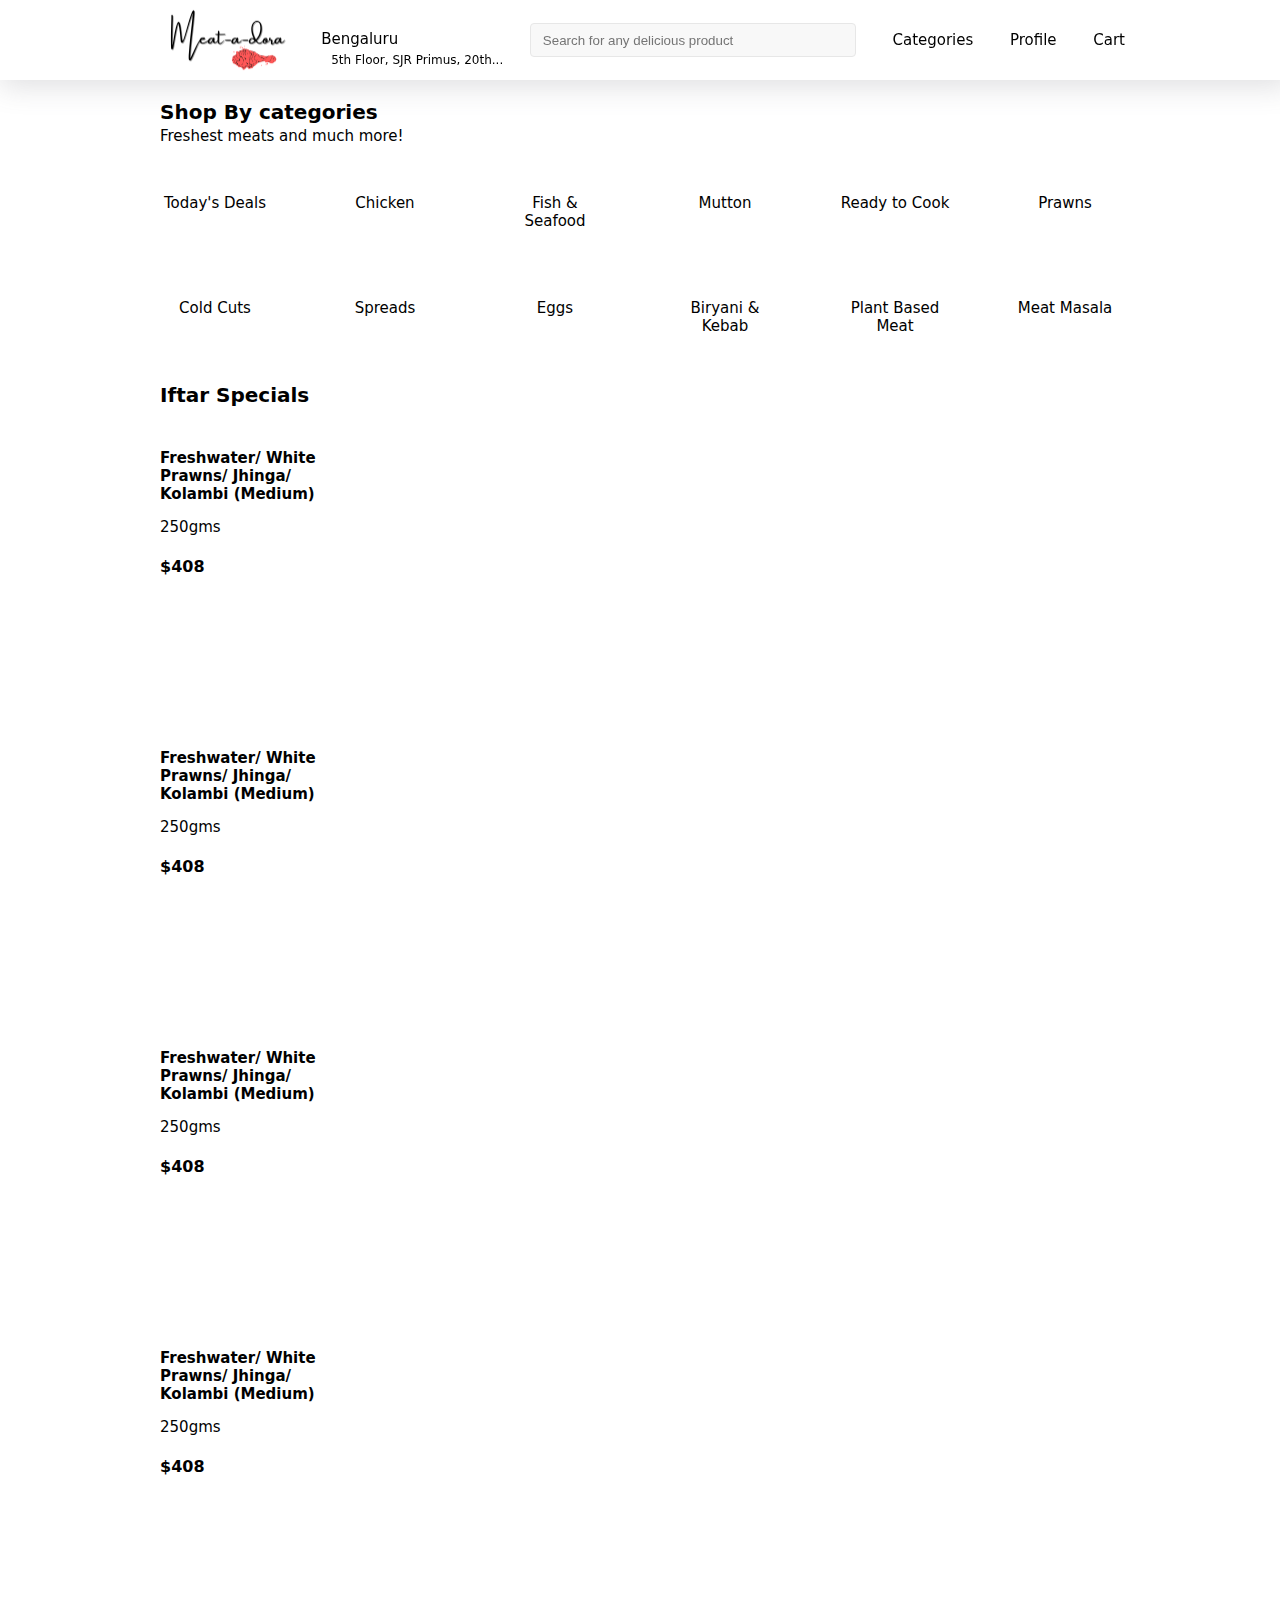
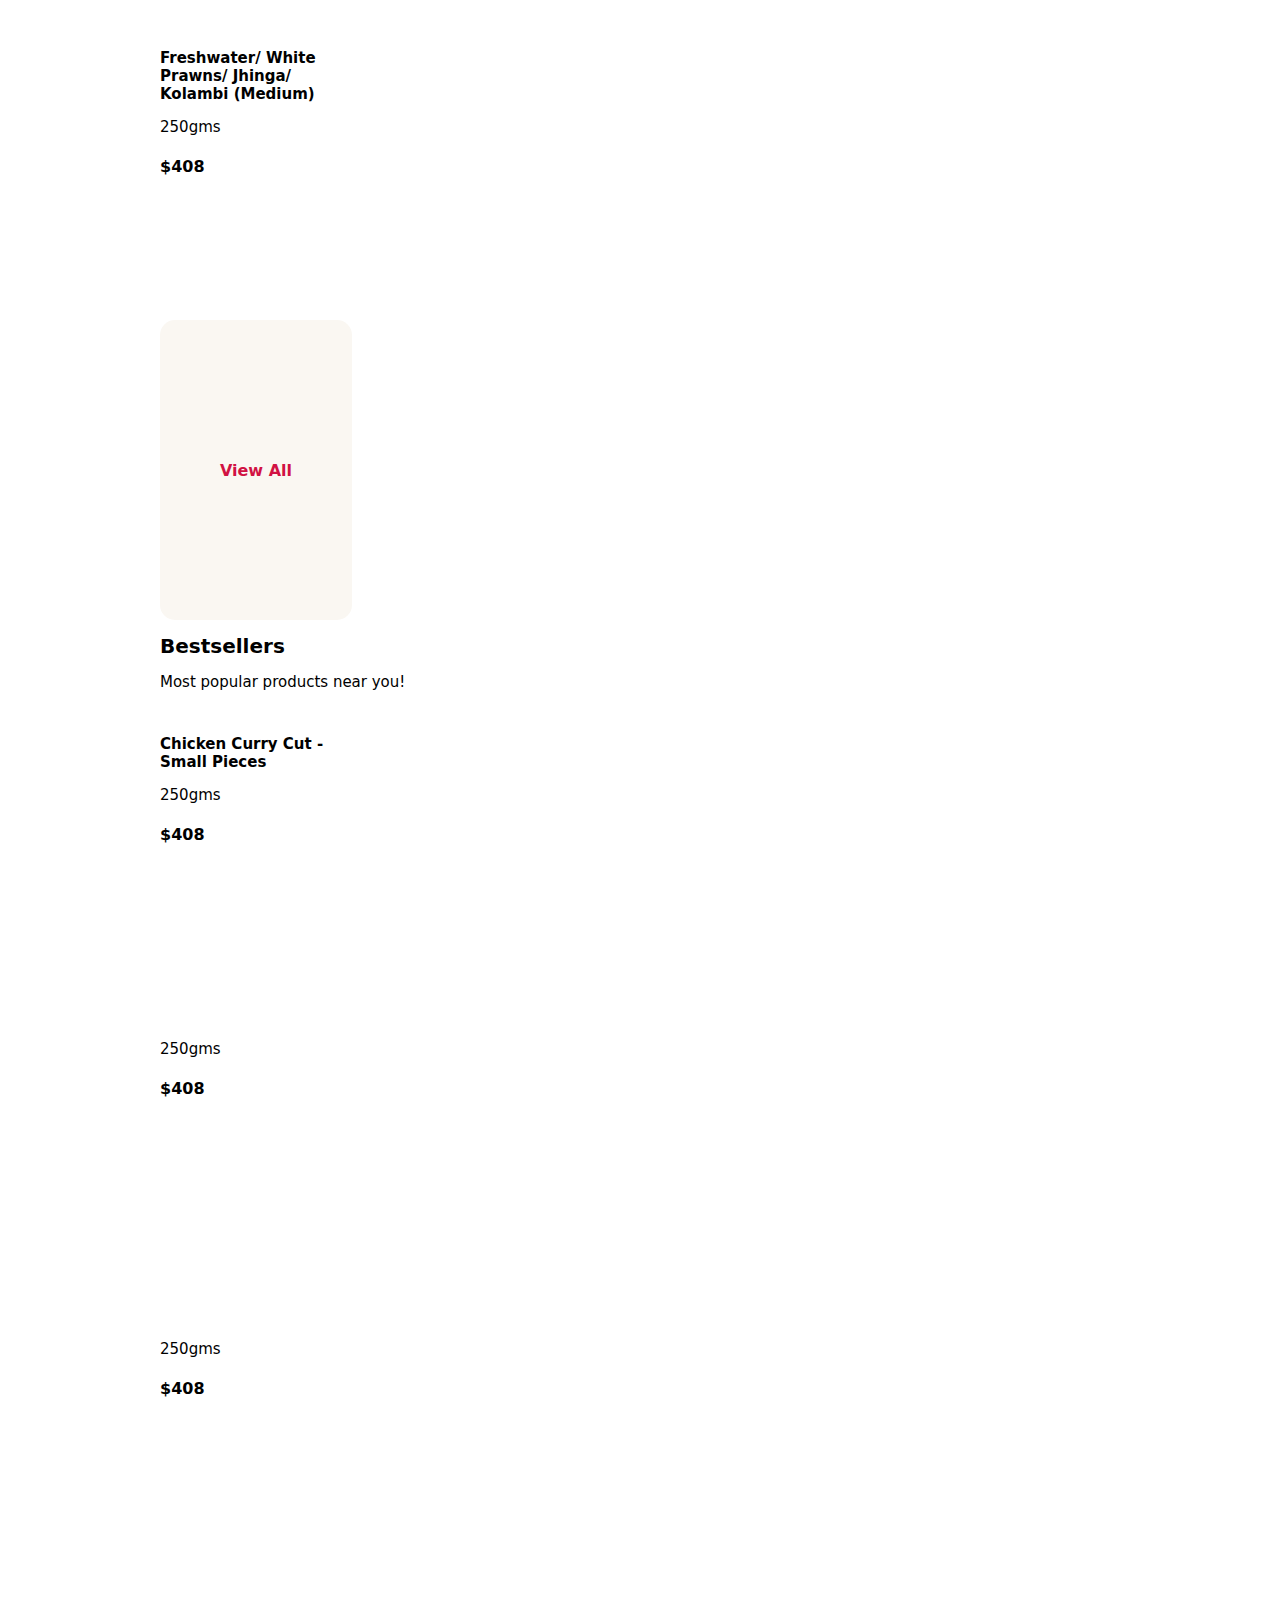
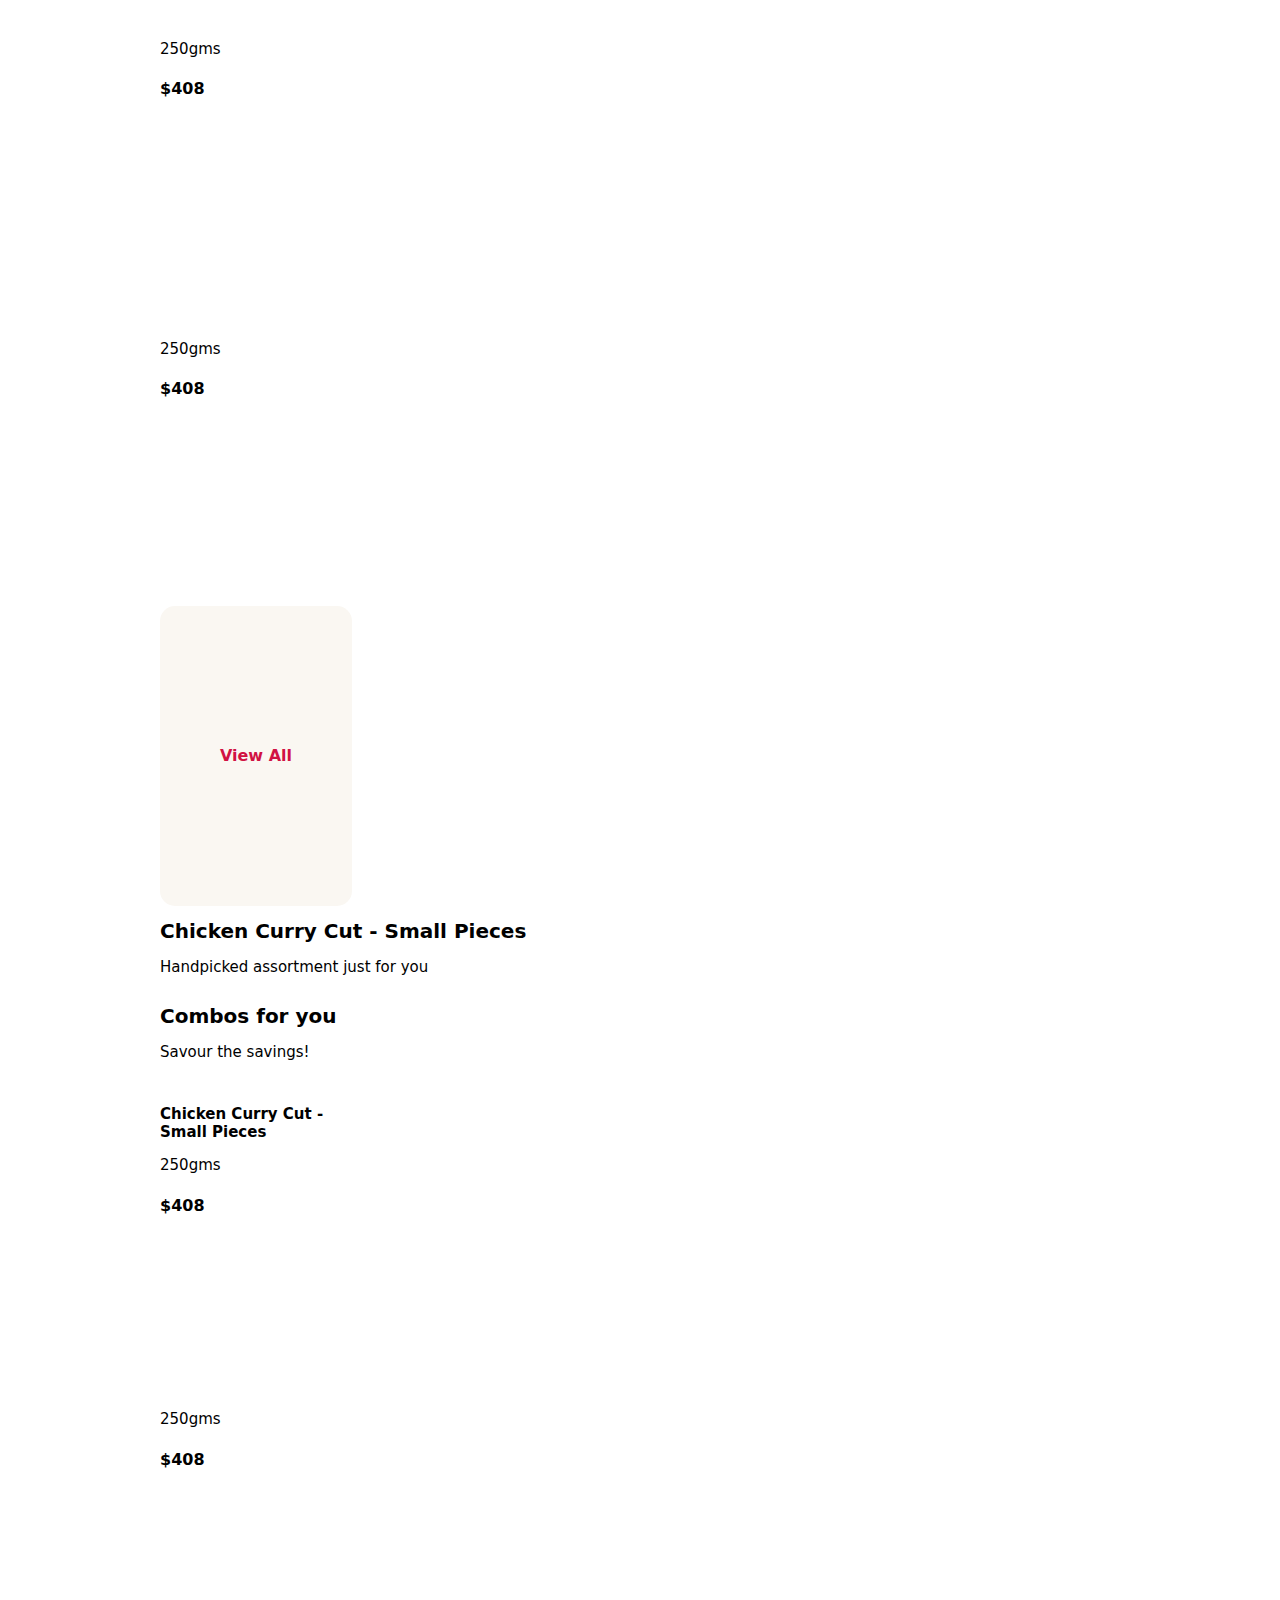
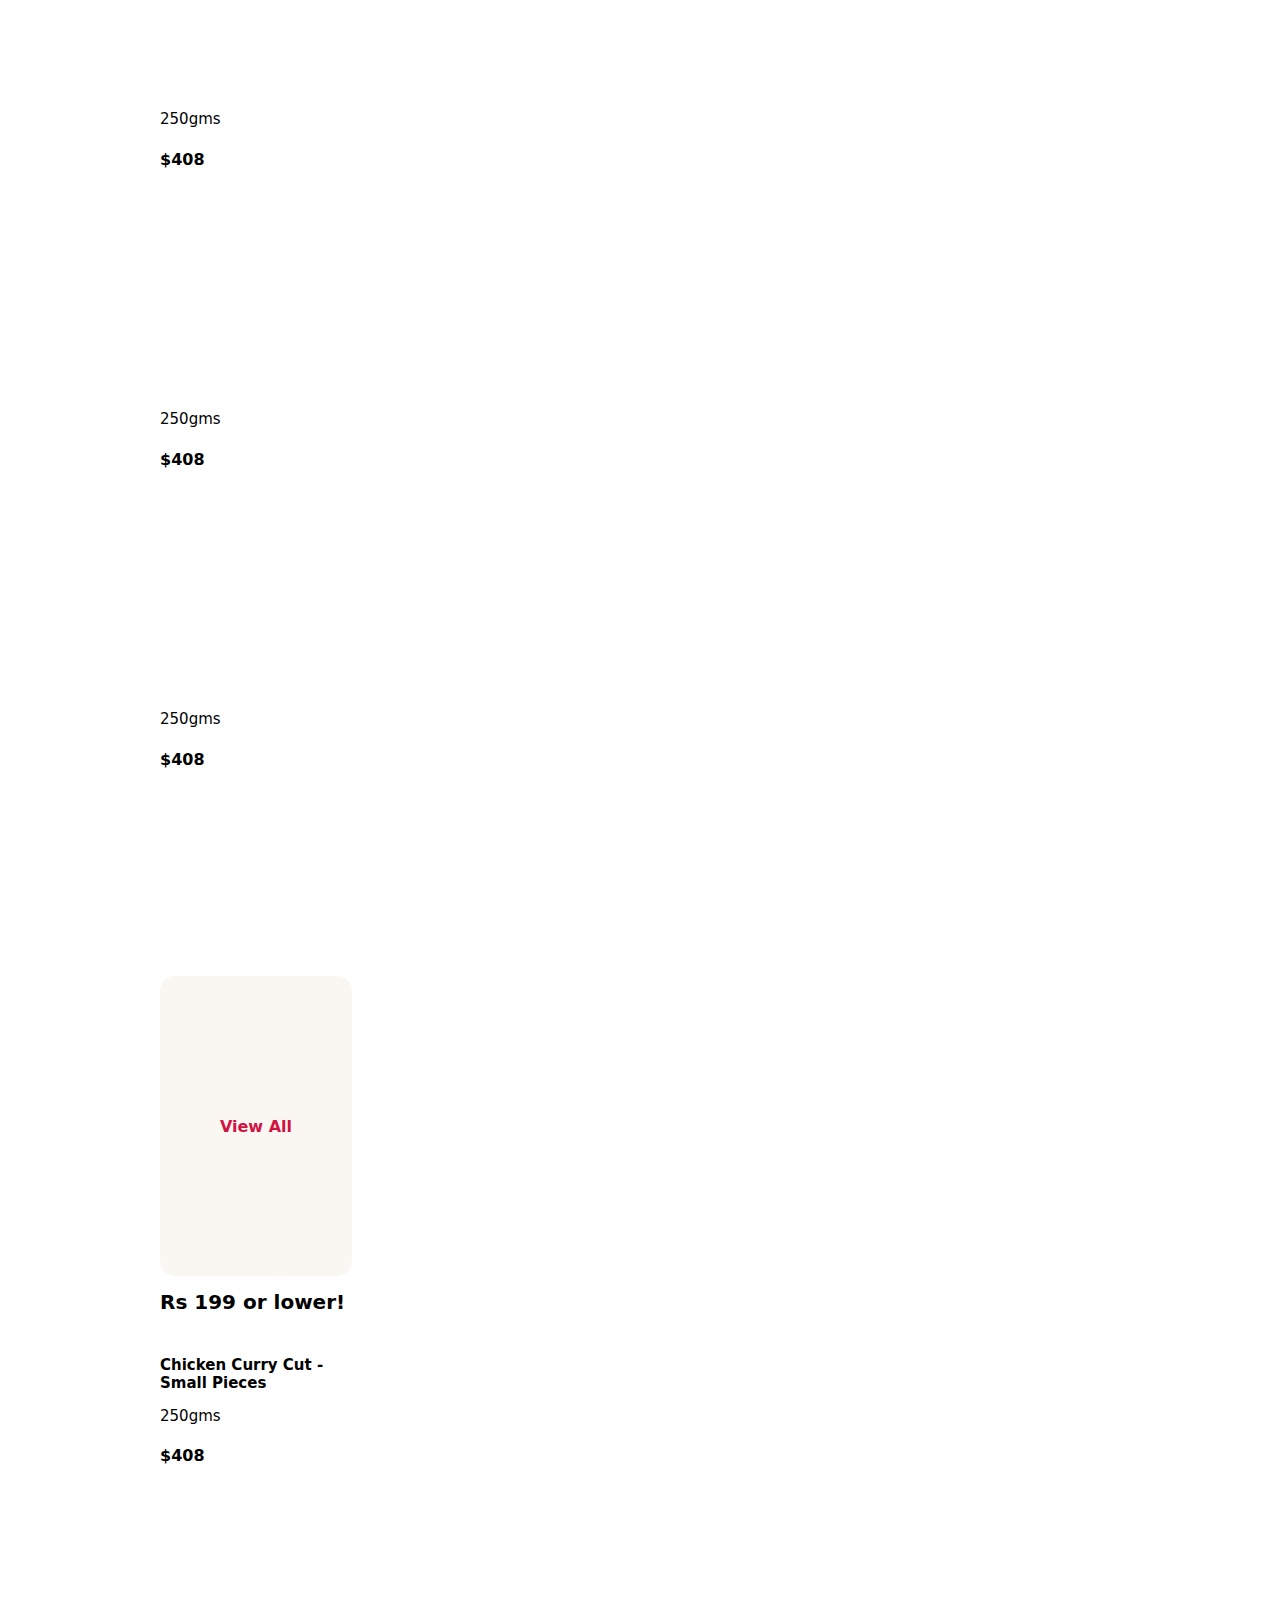
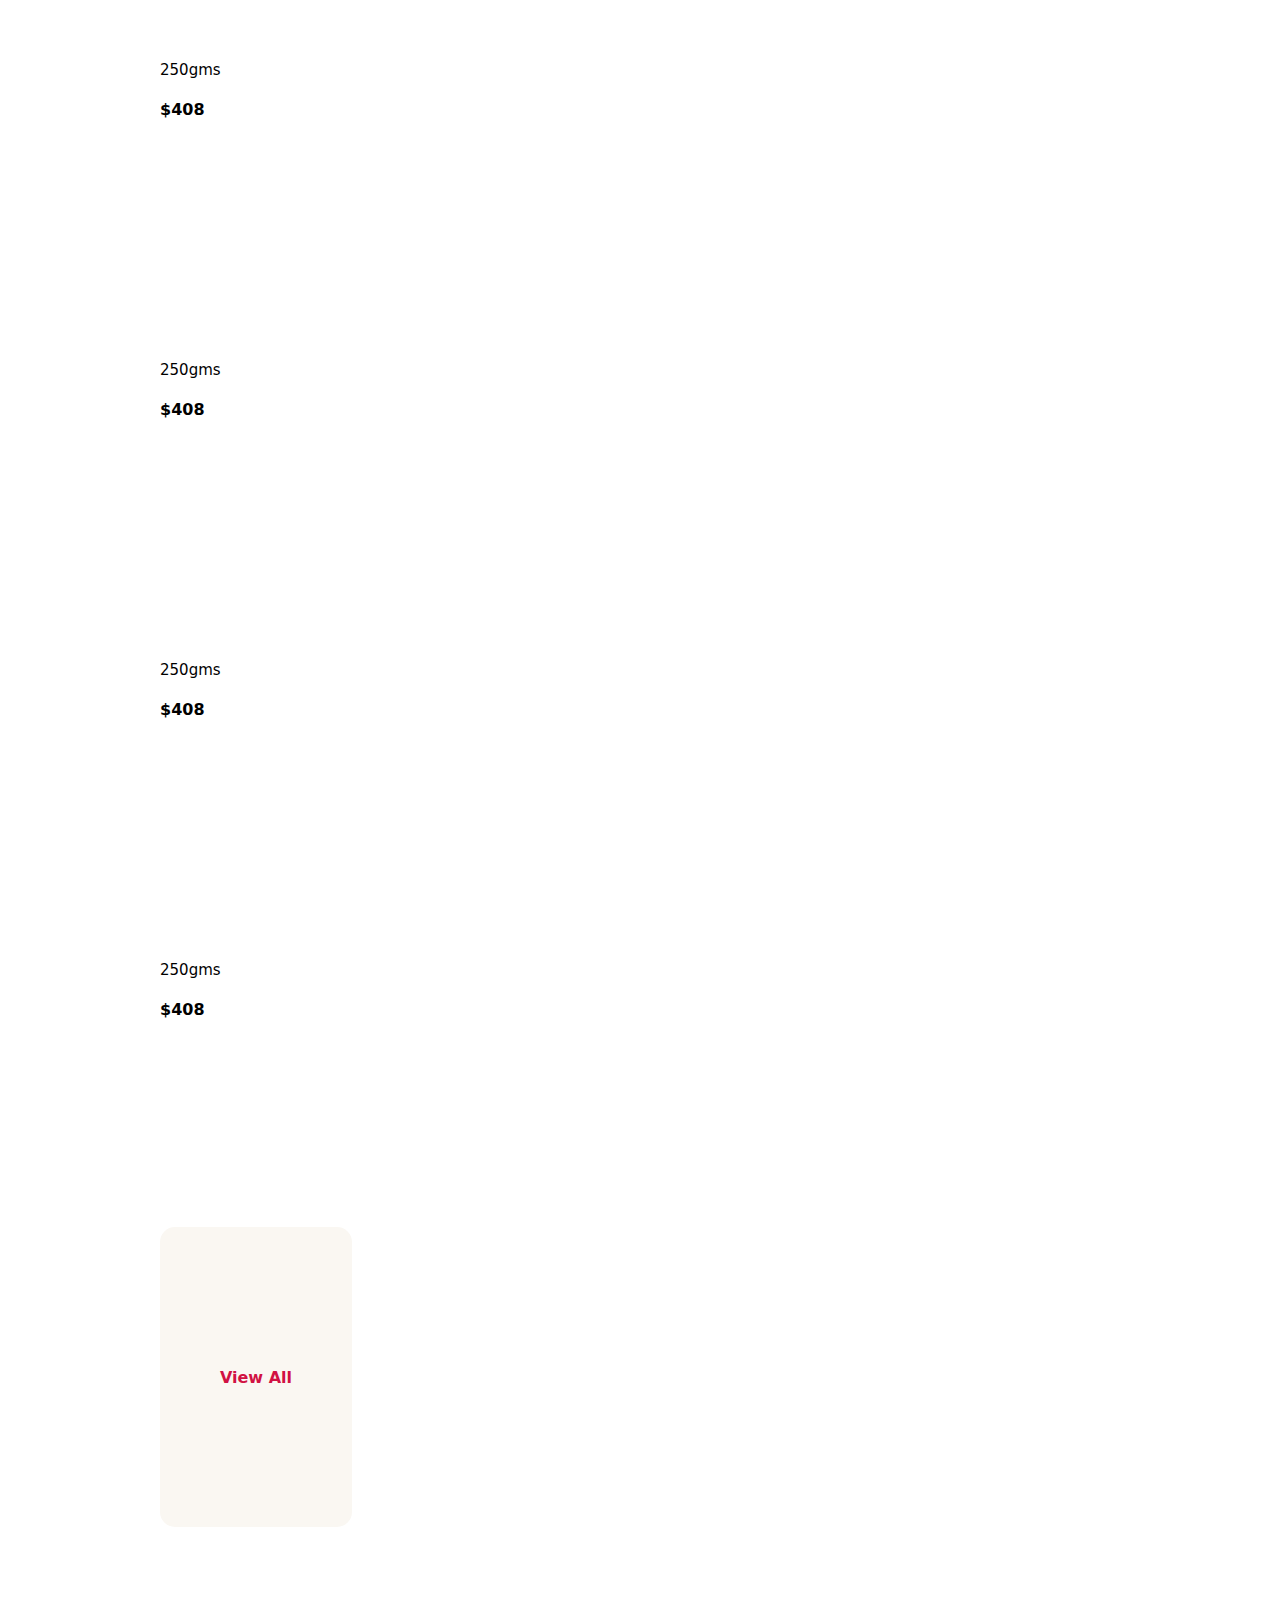
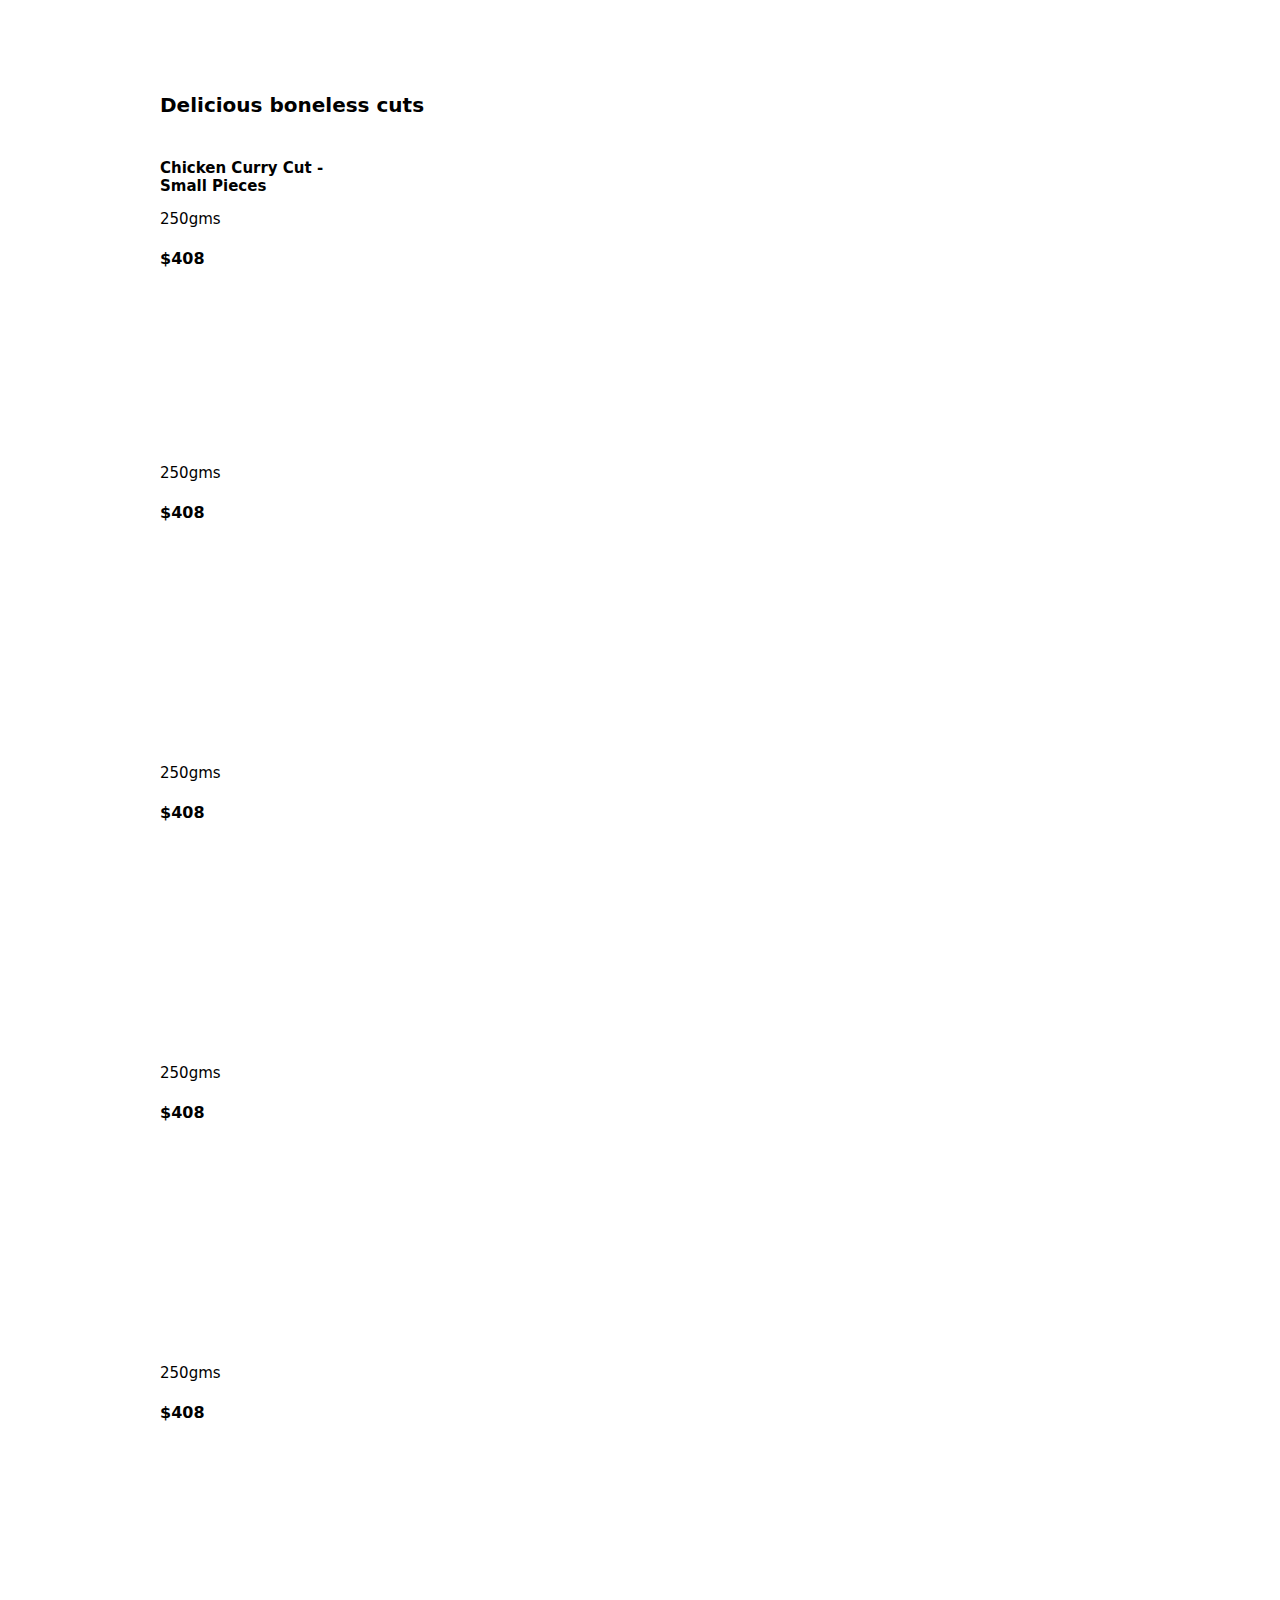
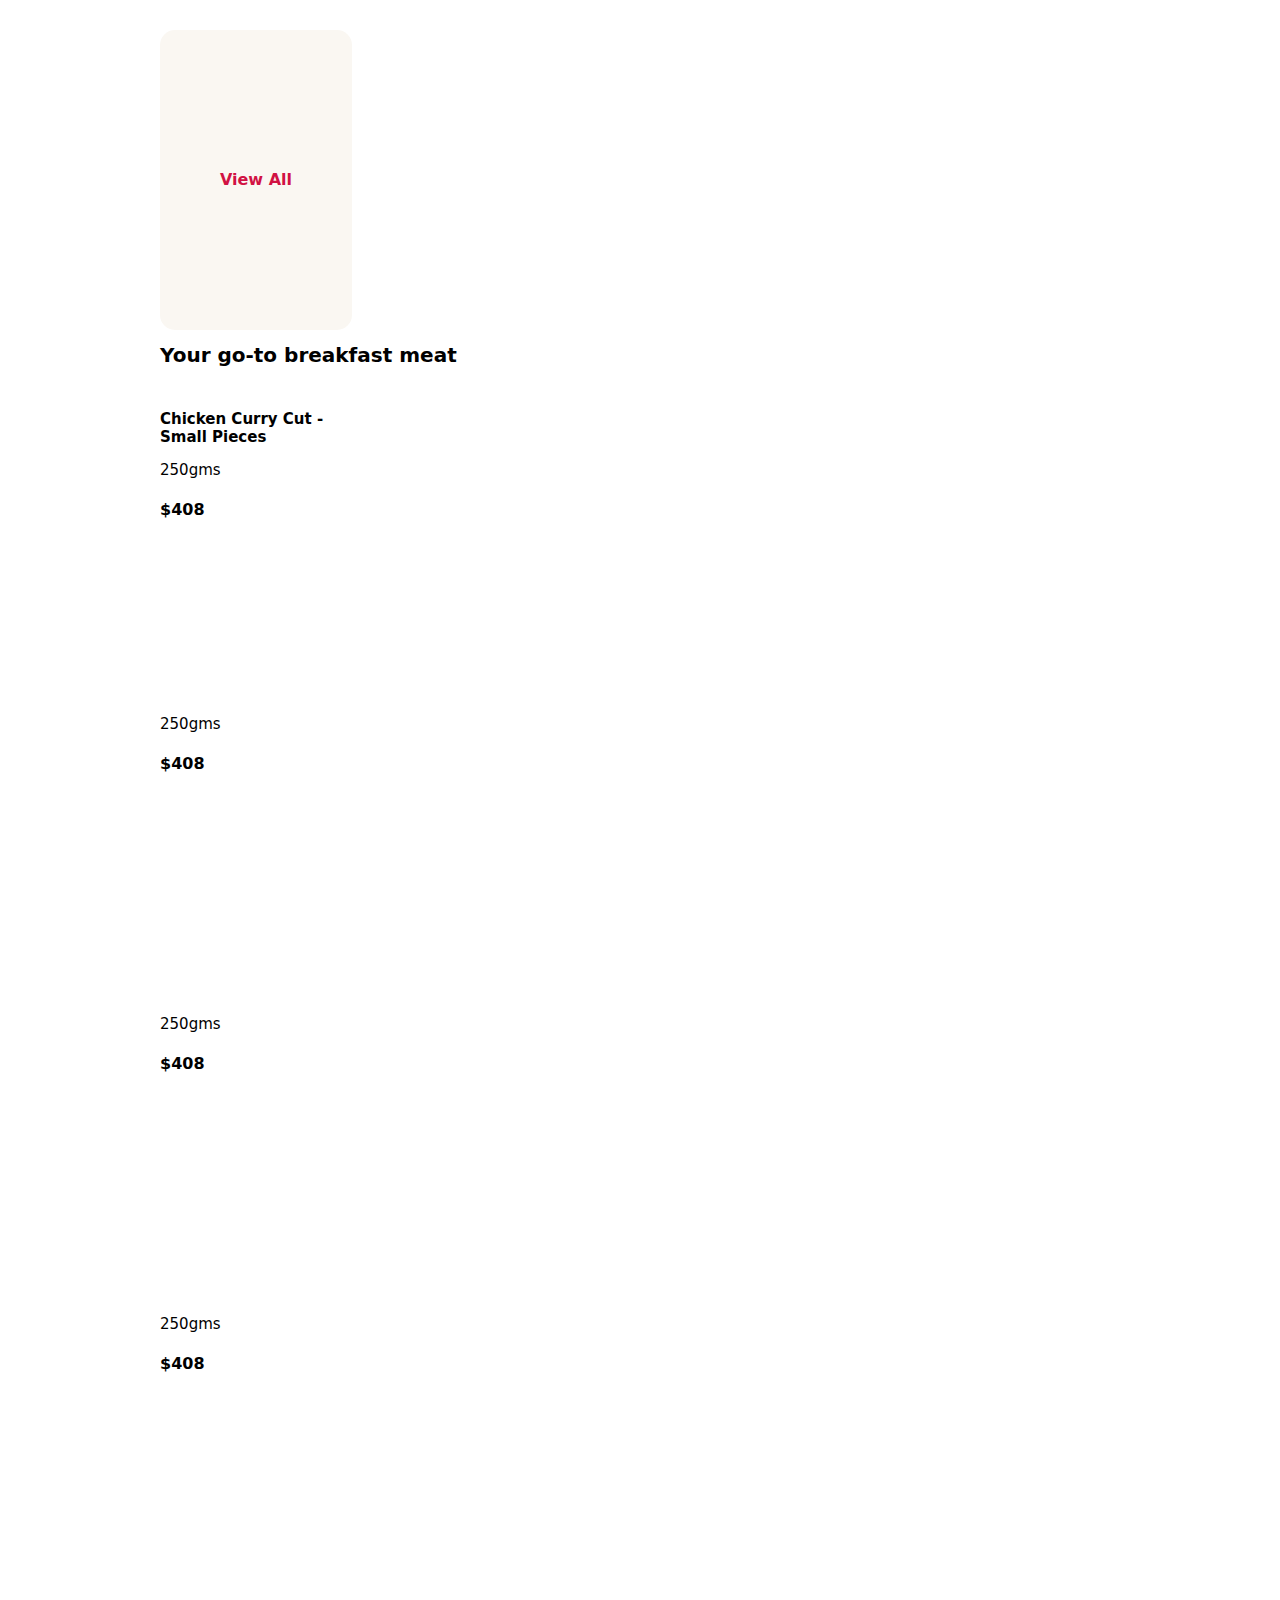
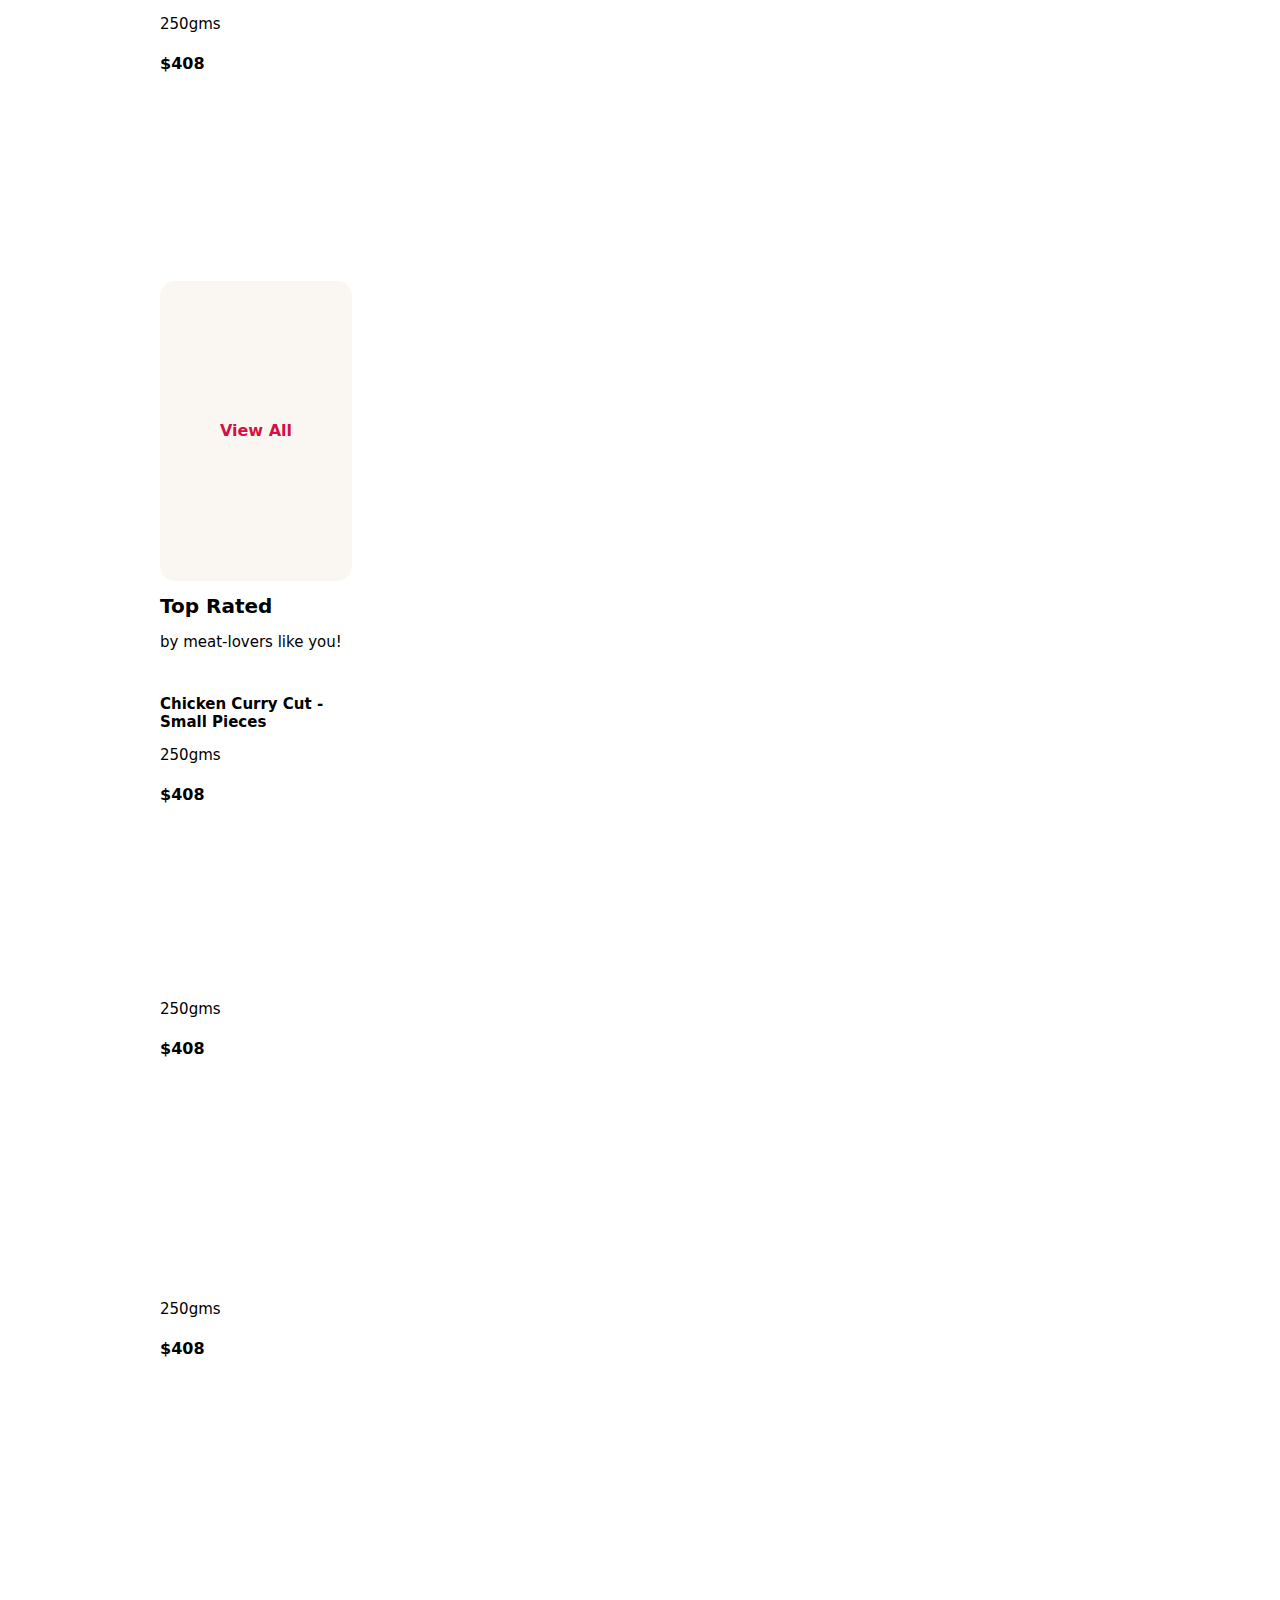
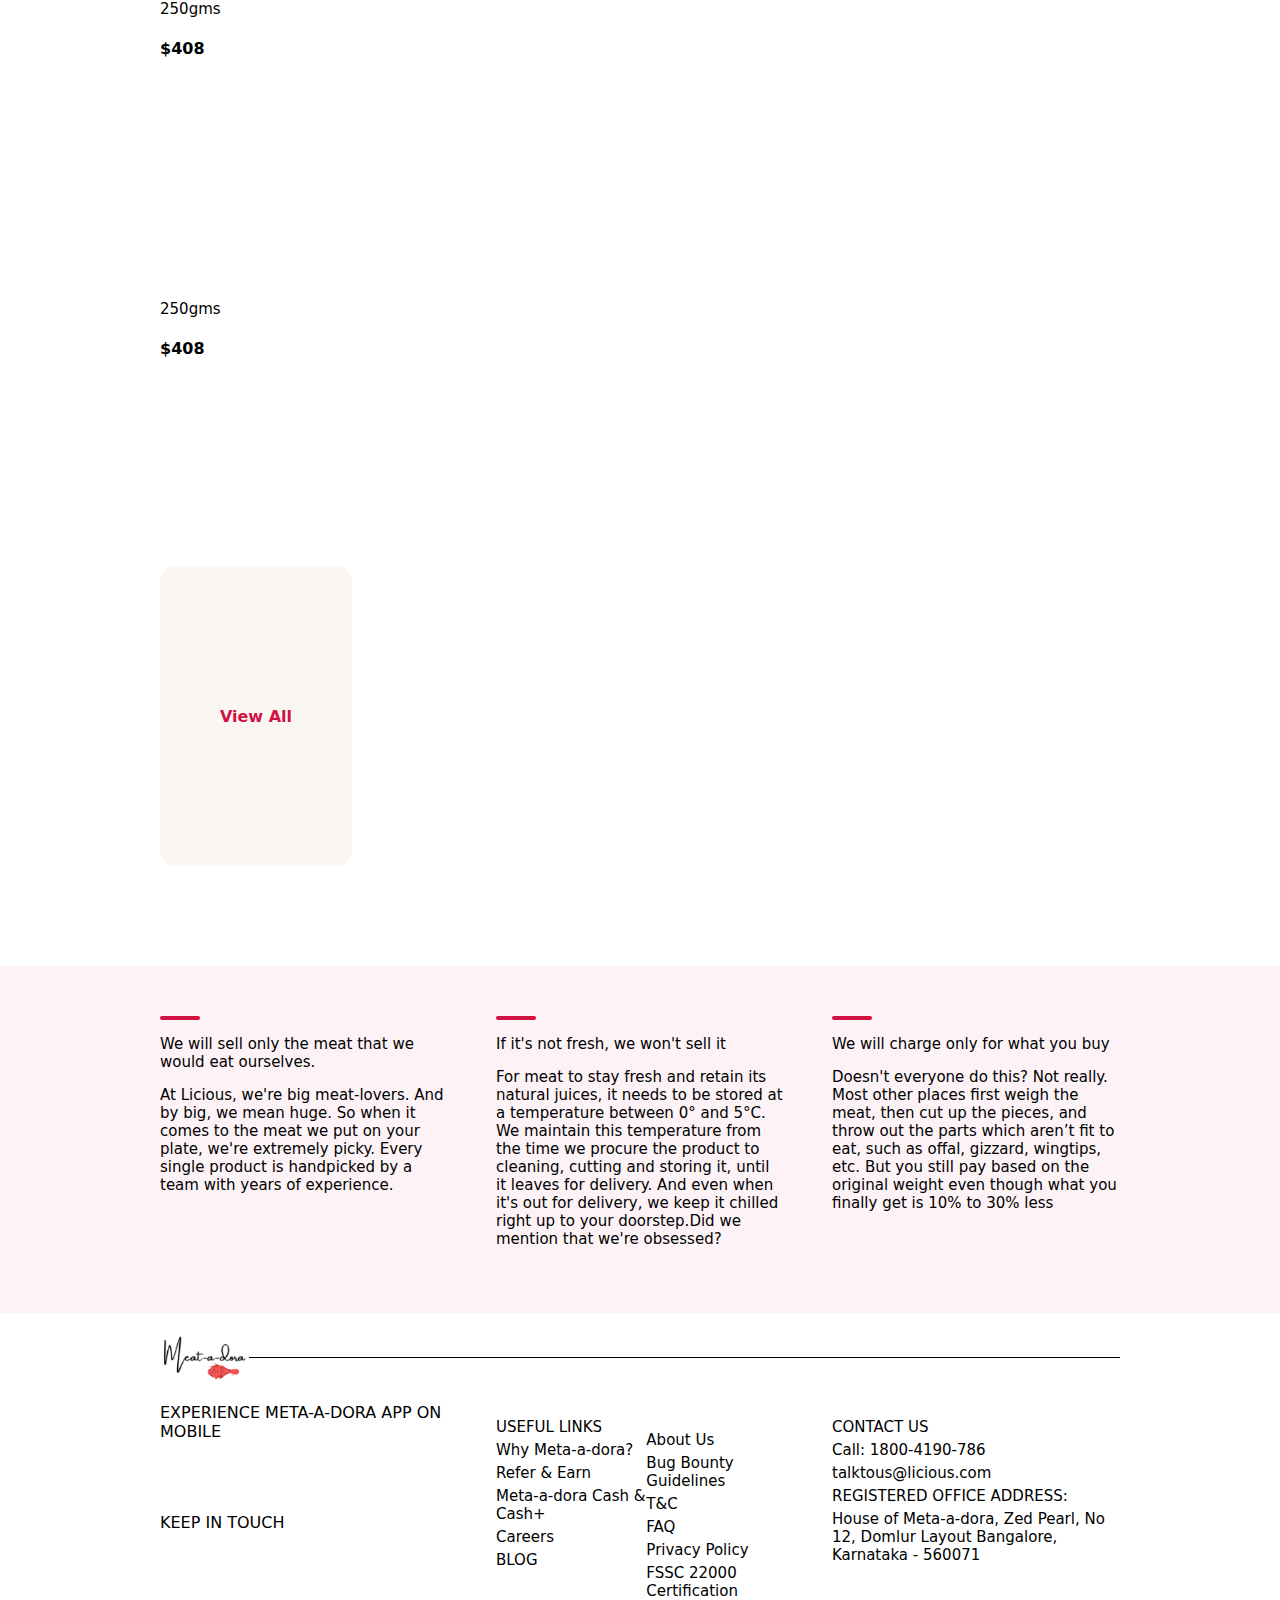
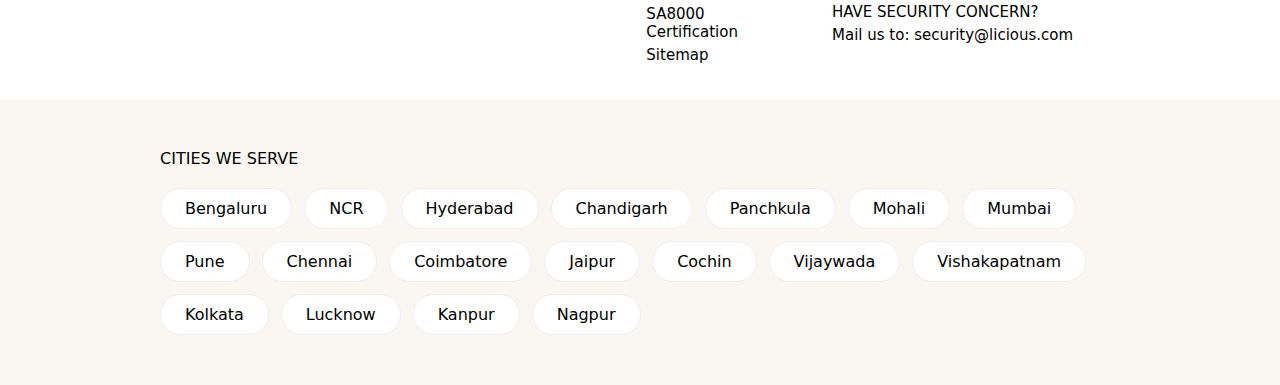
==== index.html @ 581a0c35 "Merge pull request #12 from kishanjalan11/day-2" ====
<!DOCTYPE html>
<html lang="en">
<head>
    <meta charset="UTF-8">
    <meta http-equiv="X-UA-Compatible" content="IE=edge">
    <meta name="viewport" content="width=device-width, initial-scale=1.0">
    <title>Order Meat Online - Buy Fresh &amp; High Quality Meat at Best Price on Meta-a-dora</title>
    <link rel="stylesheet" href="/nav.css">
    <link rel="stylesheet" href="/index.css">
    <link rel="stylesheet" href="https://unpkg.com/flickity@2/dist/flickity.min.css">
    <style>
        body{
            margin: 0px;
            font-family: 'Lato Regular', sans-serif;
            font-family: system-ui, -apple-system, BlinkMacSystemFont, 'Segoe UI', Roboto, Oxygen, Ubuntu, Cantarell, 'Open Sans', 'Helvetica Neue', sans-serif;
            /* line-height: 25px; */
        }
        p{
            font-size: 15px;
        }
        h1{
            font-size: 20px;
        }
    </style>
</head>
<body>
    <nav>
        <div>
            <img src="./Images/Meat-a-dora.png" alt="">
            <div id="location">
                <div>
                    <img src="https://www.licious.in/image/rebranding/svg/location-pin.svg" alt="">
                    <p>Bengaluru</p>
                    <img src="https://www.licious.in/image/new_chevron.svg" alt="">
                </div>
                <p>5th Floor, SJR Primus, 20th...</p>
            </div>
        <input type="text" placeholder="Search for any delicious product" id="input">
        <div>
            <img src="https://www.licious.in/image/rebranding/svg/categories-grey.svg" alt="">
            <p>Categories</p>
        </div>
        <div>
            <img src="https://www.licious.in/image/rebranding/svg/profile-grey.svg" alt="">
            <p>Profile</p>
        </div>
        <div>
            <img src="https://www.licious.in/image/rebranding/svg/cart.svg" alt="">
            <p>Cart</p>
        </div>
        </div>
    </nav>
    <div id="main">
        <div id="by_category">
            <h1>Shop By categories</h1>
            <p>Freshest meats and much more!</p>
            <div id="container1">
                <div class="card">
                    <img src="https://dao54xqhg9jfa.cloudfront.net/OMS-Category/111d6147-b116-f51c-bd9d-dddfd923ba97/original/Todays_Deal_1.png" alt="">
                    <p>Today's Deals</p>
                </div>
                <div class="card">
                    <img src="https://dao54xqhg9jfa.cloudfront.net/OMS-Category/e0ad08c2-c9ef-6f67-2882-95325d3b6951/original/Chicken_20.png" alt="">
                    <p>Chicken</p>
                </div>
                <div class="card">
                    <img src="https://dao54xqhg9jfa.cloudfront.net/OMS-Category/0bb75668-5525-72db-4784-b513a55e121e/original/Fish_30.png" alt="">
                    <p>Fish & Seafood</p>
                </div>
                <div class="card">
                    <img src="https://dao54xqhg9jfa.cloudfront.net/OMS-Category/368fa172-c44f-29a7-8510-f2b18af37fbb/original/Mutton_20.png" alt="">
                    <p>Mutton</p>
                </div>
                <div class="card">
                    <img src="https://dao54xqhg9jfa.cloudfront.net/OMS-Category/d500a9a8-735d-2841-247c-6b7666dd3b5b/original/RTC_(1).png" alt="">
                    <p>Ready to Cook</p>
                </div>
                <div class="card">
                    <img src="https://dao54xqhg9jfa.cloudfront.net/OMS-Category/82b8b842-3d62-955f-6076-c57ca8fdb4c5/original/Prawns.png" alt="">
                    <p>Prawns</p>
                </div>
                <div class="card">
                    <img src="https://dao54xqhg9jfa.cloudfront.net/OMS-Category/2ecb2ebd-114c-7a9b-25eb-ece9dec68d2c/original/Coldcuts.png" alt="">
                    <p>Cold Cuts</p>
                </div>
                <div class="card">
                    <img src="https://dao54xqhg9jfa.cloudfront.net/OMS-Category/94f02fac-266b-f1e6-b6af-4ba19dade1c9/original/spreads-transparent_(5).png" alt="">
                    <p>Spreads</p>
                </div>
                <div class="card">
                    <img src="https://dao54xqhg9jfa.cloudfront.net/OMS-Category/544bddc9-5775-cd44-511c-8e7e78f75a10/original/Eggs.png" alt="">
                    <p>Eggs</p>
                </div>
                <div class="card">
                    <img src="https://dao54xqhg9jfa.cloudfront.net/OMS-Category/c28a5479-bbf1-1003-d296-90150074ea3b/original/Biryani_(1).png" alt="">
                    <p>Biryani & Kebab</p>
                </div>
                <div class="card">
                    <img src="https://dao54xqhg9jfa.cloudfront.net/OMS-Category/da303776-1989-e6a8-2113-74cf19d314d8/original/Uncrave.png" alt="">
                    <p>Plant Based Meat</p>
                </div>
                <div class="card">
                    <img src="https://dao54xqhg9jfa.cloudfront.net/OMS-Category/4ad0a144-8830-a4b5-90ee-216753328bbd/original/Masala_1.png" alt="">
                    <p>Meat Masala</p>
                </div>

            </div>
        </div>
        <div id="deal">
            <img src="https://dao54xqhg9jfa.cloudfront.net/oms/c34eb824-4fdd-912c-b4e6-ab14fd512896/original/BANNERS-02_(4).jpeg" alt="">
        </div>
        <div id="iftar">
            <h1>Iftar Specials</h1>
            <div class="carousel" data-flickity='{ "freeScroll": true ,"cellAlign": "left", "draggable": false,"contain":true,"pageDots":false,"groupCells": true  }'>
                <div class="carousel-cell">
                <img src="https://dao54xqhg9jfa.cloudfront.net/OMS-ProductMerchantdising/f72684bf-55b0-27a4-0d0f-6bd0535450ff/original/WhatsApp_Image_2022-04-13_at_2.16.31_PM.jpeg" alt="">
                <h1>Freshwater/ White Prawns/ Jhinga/ Kolambi (Medium)</h1>
                <p>250gms</p>
                <h4>$408</h4>
                </div>
                <div class="carousel-cell">
                <img src="https://dao54xqhg9jfa.cloudfront.net/OMS-ProductMerchantdising/f72684bf-55b0-27a4-0d0f-6bd0535450ff/original/WhatsApp_Image_2022-04-13_at_2.16.31_PM.jpeg" alt="">
                <h1>Freshwater/ White Prawns/ Jhinga/ Kolambi (Medium)</h1>
                <p>250gms</p>
                <h4>$408</h4>
                </div>
                <div class="carousel-cell">
                <img src="https://dao54xqhg9jfa.cloudfront.net/OMS-ProductMerchantdising/f72684bf-55b0-27a4-0d0f-6bd0535450ff/original/WhatsApp_Image_2022-04-13_at_2.16.31_PM.jpeg" alt="">
                <h1>Freshwater/ White Prawns/ Jhinga/ Kolambi (Medium)</h1>
                <p>250gms</p>
                <h4>$408</h4>
                </div>  
                <div class="carousel-cell">
                <img src="https://dao54xqhg9jfa.cloudfront.net/OMS-ProductMerchantdising/f72684bf-55b0-27a4-0d0f-6bd0535450ff/original/WhatsApp_Image_2022-04-13_at_2.16.31_PM.jpeg" alt="">
                <h1>Freshwater/ White Prawns/ Jhinga/ Kolambi (Medium)</h1>
                <p>250gms</p>
                <h4>$408</h4>
                </div>
                <div class="carousel-cell">
                <img src="https://dao54xqhg9jfa.cloudfront.net/OMS-ProductMerchantdising/f72684bf-55b0-27a4-0d0f-6bd0535450ff/original/WhatsApp_Image_2022-04-13_at_2.16.31_PM.jpeg" alt="">
                <h1>Freshwater/ White Prawns/ Jhinga/ Kolambi (Medium)</h1>
                <p>250gms</p>
                <h4>$408</h4>
                </div> 
                <div class="carousel-cell">
                View All
                </div> 
            </div>
        </div>
        <div id="bestlessers">
            <h1>Bestsellers</h1>
            <p>Most popular products near you!</p>
            <div class="carousel" data-flickity='{ "freeScroll": true ,"cellAlign": "left", "draggable": false,"contain":true,"pageDots":false,"groupCells": true  }'>
                <div class="carousel-cell">
                <img src="https://dao54xqhg9jfa.cloudfront.net/OMS-ProductMerchantdising/ac53a507-4bdd-92cd-ee0b-c96281e04999/original/chicken-curry-cut.jpg?format=webp" alt="">
                <h1>Chicken Curry Cut - Small Pieces</h1>
                <p>250gms</p>
                <h4>$408</h4>
                </div>
                <div class="carousel-cell">
                <img src="https://dao54xqhg9jfa.cloudfront.net/OMS-ProductMerchantdising/4f9c5ce8-cd46-b4eb-a0b1-8c7fa8d4280d/original/butterchicken.png" alt="">
                <h1></h1>
                <p>250gms</p>
                <h4>$408</h4>
                </div>
                <div class="carousel-cell">
                <img src="https://dao54xqhg9jfa.cloudfront.net/OMS-ProductMerchantdising/fcea4075-0ed2-23c1-2b3f-1cddcbd1d11f/original/Chicken-Breast-Boneless-(3-4-Pieces)-Hero-Shot_(1).jpg?format=webp" alt="">
                <h1></h1>
                <p>250gms</p>
                <h4>$408</h4>
                </div>  
                <div class="carousel-cell">
                <img src="https://dao54xqhg9jfa.cloudfront.net/OMS-ProductMerchantdising/feedc98d-42e1-0e0a-7da0-0072fa84977c/original/p2_tile_images_6th_folder-09_(1).jpg?format=webp" alt="">
                <h1></h1>
                <p>250gms</p>
                <h4>$408</h4>
                </div>
                <div class="carousel-cell">
                <img src="https://dao54xqhg9jfa.cloudfront.net/OMS-ProductMerchantdising/21c0b2a6-689f-f6ed-3677-a15852624d0c/original/Rich-Goat-Curry-Cut-(Small---19-to-21-Pieces)--Hero-Shot.jpg?format=webp" alt="">
                <h1></h1>
                <p>250gms</p>
                <h4>$408</h4>
                </div> 
                <div class="carousel-cell">
                View All
                </div> 
            </div>
        </div>
        <div id="fresh">
            <h1>Chicken Curry Cut - Small Pieces</h1>
            <p>Handpicked assortment just for you</p>
            <div>
                <img src="https://dao54xqhg9jfa.cloudfront.net/oms/715b7636-a178-576e-02fe-a5e9612bd87c/original/Daily_Fish_Delights_copy_2-3.jpeg" alt="">
                <img src="https://dao54xqhg9jfa.cloudfront.net/oms/8afb0054-9ca3-2cd1-5951-68ea99d69923/original/Meaty_Bites_copy-4.jpeg" alt="">
                <img src="https://dao54xqhg9jfa.cloudfront.net/oms/91af480b-5514-f257-f46d-fac389ec70d9/original/Mutton_Delights_copy_2-3.jpeg" alt="">
                <img src="https://dao54xqhg9jfa.cloudfront.net/oms/21c18bb7-9960-1d85-2083-8d651c62557c/original/Perfect_Match.jpeg" alt="">
            </div>
        </div>
        <div id="combos">
            <h1>Combos for you</h1>
            <p>Savour the savings!</p>
            <div class="carousel" data-flickity='{ "freeScroll": true ,"cellAlign": "left", "draggable": false,"contain":true,"pageDots":false,"groupCells": true  }'>
                <div class="carousel-cell">
                <img src="https://dao54xqhg9jfa.cloudfront.net/OMS-ProductMerchantdising/ac53a507-4bdd-92cd-ee0b-c96281e04999/original/chicken-curry-cut.jpg?format=webp" alt="">
                <h1>Chicken Curry Cut - Small Pieces</h1>
                <p>250gms</p>
                <h4>$408</h4>
                </div>
                <div class="carousel-cell">
                <img src="https://dao54xqhg9jfa.cloudfront.net/OMS-ProductMerchantdising/4f9c5ce8-cd46-b4eb-a0b1-8c7fa8d4280d/original/butterchicken.png" alt="">
                <h1></h1>
                <p>250gms</p>
                <h4>$408</h4>
                </div>
                <div class="carousel-cell">
                <img src="https://dao54xqhg9jfa.cloudfront.net/OMS-ProductMerchantdising/fcea4075-0ed2-23c1-2b3f-1cddcbd1d11f/original/Chicken-Breast-Boneless-(3-4-Pieces)-Hero-Shot_(1).jpg?format=webp" alt="">
                <h1></h1>
                <p>250gms</p>
                <h4>$408</h4>
                </div>  
                <div class="carousel-cell">
                <img src="https://dao54xqhg9jfa.cloudfront.net/OMS-ProductMerchantdising/feedc98d-42e1-0e0a-7da0-0072fa84977c/original/p2_tile_images_6th_folder-09_(1).jpg?format=webp" alt="">
                <h1></h1>
                <p>250gms</p>
                <h4>$408</h4>
                </div>
                <div class="carousel-cell">
                <img src="https://dao54xqhg9jfa.cloudfront.net/OMS-ProductMerchantdising/21c0b2a6-689f-f6ed-3677-a15852624d0c/original/Rich-Goat-Curry-Cut-(Small---19-to-21-Pieces)--Hero-Shot.jpg?format=webp" alt="">
                <h1></h1>
                <p>250gms</p>
                <h4>$408</h4>
                </div> 
                <div class="carousel-cell">
                View All
                </div> 
            </div>
        </div>
        <div id="199andlower">
            <h1>Rs 199 or lower!</h1>
            <div class="carousel" data-flickity='{ "freeScroll": true ,"cellAlign": "left", "draggable": false,"contain":true,"pageDots":false,"groupCells": true  }'>
                <div class="carousel-cell">
                <img src="https://dao54xqhg9jfa.cloudfront.net/OMS-ProductMerchantdising/ac53a507-4bdd-92cd-ee0b-c96281e04999/original/chicken-curry-cut.jpg?format=webp" alt="">
                <h1>Chicken Curry Cut - Small Pieces</h1>
                <p>250gms</p>
                <h4>$408</h4>
                </div>
                <div class="carousel-cell">
                <img src="https://dao54xqhg9jfa.cloudfront.net/OMS-ProductMerchantdising/4f9c5ce8-cd46-b4eb-a0b1-8c7fa8d4280d/original/butterchicken.png" alt="">
                <h1></h1>
                <p>250gms</p>
                <h4>$408</h4>
                </div>
                <div class="carousel-cell">
                <img src="https://dao54xqhg9jfa.cloudfront.net/OMS-ProductMerchantdising/fcea4075-0ed2-23c1-2b3f-1cddcbd1d11f/original/Chicken-Breast-Boneless-(3-4-Pieces)-Hero-Shot_(1).jpg?format=webp" alt="">
                <h1></h1>
                <p>250gms</p>
                <h4>$408</h4>
                </div>  
                <div class="carousel-cell">
                <img src="https://dao54xqhg9jfa.cloudfront.net/OMS-ProductMerchantdising/feedc98d-42e1-0e0a-7da0-0072fa84977c/original/p2_tile_images_6th_folder-09_(1).jpg?format=webp" alt="">
                <h1></h1>
                <p>250gms</p>
                <h4>$408</h4>
                </div>
                <div class="carousel-cell">
                <img src="https://dao54xqhg9jfa.cloudfront.net/OMS-ProductMerchantdising/21c0b2a6-689f-f6ed-3677-a15852624d0c/original/Rich-Goat-Curry-Cut-(Small---19-to-21-Pieces)--Hero-Shot.jpg?format=webp" alt="">
                <h1></h1>
                <p>250gms</p>
                <h4>$408</h4>
                </div> 
                <div class="carousel-cell">
                View All
                </div> 
            </div>
        </div>
        <div id="offers">
            <div class="offer_carousel" data-flickity='{ "freeScroll": true ,"cellAlign": "left", "draggable": false,"contain":true,"pageDots":false,"groupCells": true  }'>
                <div class="offer-carousel-cell">
                    <img src="https://dao54xqhg9jfa.cloudfront.net/oms/011bac74-b244-a3a1-b500-0e3ebfdf742c/original/1_(2).png" alt="">
                </div>
                <div class="offer-carousel-cell">
                    <img src="https://dao54xqhg9jfa.cloudfront.net/oms/b78ccb11-9f24-ec60-5ee9-11d6135828e8/original/2.png" alt="">
                </div>
                <div class="offer-carousel-cell">
                    <img src="https://dao54xqhg9jfa.cloudfront.net/oms/401d721f-9ab9-8629-7d5c-5f203ca42eb8/original/10_(2).png" alt="">
                </div>
                <div class="offer-carousel-cell">
                    <img src="https://dao54xqhg9jfa.cloudfront.net/oms/39cfb3b7-8633-133f-e99f-e9f1bab1d9a3/original/11_(2).png" alt="">
                </div>
                <div class="offer-carousel-cell">
                    <img src="https://dao54xqhg9jfa.cloudfront.net/oms/19e63819-69ce-1c0e-e847-a2c674190d5b/original/12_(2).png" alt="">
                </div>  
                <div class="offer-carousel-cell">
                    <img src="https://dao54xqhg9jfa.cloudfront.net/oms/2adb54a9-dfeb-abfb-d393-836f362ca0d4/original/7_(3).png" alt="">
                </div>
                <div class="offer-carousel-cell">
                    <img src="https://dao54xqhg9jfa.cloudfront.net/oms/bca0301a-d4f1-9d36-ccf5-ed5286e12b44/original/5_(2).png" alt="">
                </div>
                <div class="offer-carousel-cell">
                    <img src="https://dao54xqhg9jfa.cloudfront.net/oms/64335058-e299-94d6-e80b-f11001e5c02f/original/13.png" alt="">
                </div>
            </div>
        </div>
        <div id="boneless">
            <h1>Delicious boneless cuts</h1>
            <div class="carousel" data-flickity='{ "freeScroll": true ,"cellAlign": "left", "draggable": false,"contain":true,"pageDots":false,"groupCells": true  }'>
                <div class="carousel-cell">
                <img src="https://dao54xqhg9jfa.cloudfront.net/OMS-ProductMerchantdising/ac53a507-4bdd-92cd-ee0b-c96281e04999/original/chicken-curry-cut.jpg?format=webp" alt="">
                <h1>Chicken Curry Cut - Small Pieces</h1>
                <p>250gms</p>
                <h4>$408</h4>
                </div>
                <div class="carousel-cell">
                <img src="https://dao54xqhg9jfa.cloudfront.net/OMS-ProductMerchantdising/4f9c5ce8-cd46-b4eb-a0b1-8c7fa8d4280d/original/butterchicken.png" alt="">
                <h1></h1>
                <p>250gms</p>
                <h4>$408</h4>
                </div>
                <div class="carousel-cell">
                <img src="https://dao54xqhg9jfa.cloudfront.net/OMS-ProductMerchantdising/fcea4075-0ed2-23c1-2b3f-1cddcbd1d11f/original/Chicken-Breast-Boneless-(3-4-Pieces)-Hero-Shot_(1).jpg?format=webp" alt="">
                <h1></h1>
                <p>250gms</p>
                <h4>$408</h4>
                </div>  
                <div class="carousel-cell">
                <img src="https://dao54xqhg9jfa.cloudfront.net/OMS-ProductMerchantdising/feedc98d-42e1-0e0a-7da0-0072fa84977c/original/p2_tile_images_6th_folder-09_(1).jpg?format=webp" alt="">
                <h1></h1>
                <p>250gms</p>
                <h4>$408</h4>
                </div>
                <div class="carousel-cell">
                <img src="https://dao54xqhg9jfa.cloudfront.net/OMS-ProductMerchantdising/21c0b2a6-689f-f6ed-3677-a15852624d0c/original/Rich-Goat-Curry-Cut-(Small---19-to-21-Pieces)--Hero-Shot.jpg?format=webp" alt="">
                <h1></h1>
                <p>250gms</p>
                <h4>$408</h4>
                </div> 
                <div class="carousel-cell">
                View All
                </div> 
            </div>
        </div>
        <div id="breakfast">
            <h1>Your go-to breakfast meat</h1>
            <div class="carousel" data-flickity='{ "freeScroll": true ,"cellAlign": "left", "draggable": false,"contain":true,"pageDots":false,"groupCells": true  }'>
                <div class="carousel-cell">
                <img src="https://dao54xqhg9jfa.cloudfront.net/OMS-ProductMerchantdising/ac53a507-4bdd-92cd-ee0b-c96281e04999/original/chicken-curry-cut.jpg?format=webp" alt="">
                <h1>Chicken Curry Cut - Small Pieces</h1>
                <p>250gms</p>
                <h4>$408</h4>
                </div>
                <div class="carousel-cell">
                <img src="https://dao54xqhg9jfa.cloudfront.net/OMS-ProductMerchantdising/4f9c5ce8-cd46-b4eb-a0b1-8c7fa8d4280d/original/butterchicken.png" alt="">
                <h1></h1>
                <p>250gms</p>
                <h4>$408</h4>
                </div>
                <div class="carousel-cell">
                <img src="https://dao54xqhg9jfa.cloudfront.net/OMS-ProductMerchantdising/fcea4075-0ed2-23c1-2b3f-1cddcbd1d11f/original/Chicken-Breast-Boneless-(3-4-Pieces)-Hero-Shot_(1).jpg?format=webp" alt="">
                <h1></h1>
                <p>250gms</p>
                <h4>$408</h4>
                </div>  
                <div class="carousel-cell">
                <img src="https://dao54xqhg9jfa.cloudfront.net/OMS-ProductMerchantdising/feedc98d-42e1-0e0a-7da0-0072fa84977c/original/p2_tile_images_6th_folder-09_(1).jpg?format=webp" alt="">
                <h1></h1>
                <p>250gms</p>
                <h4>$408</h4>
                </div>
                <div class="carousel-cell">
                <img src="https://dao54xqhg9jfa.cloudfront.net/OMS-ProductMerchantdising/21c0b2a6-689f-f6ed-3677-a15852624d0c/original/Rich-Goat-Curry-Cut-(Small---19-to-21-Pieces)--Hero-Shot.jpg?format=webp" alt="">
                <h1></h1>
                <p>250gms</p>
                <h4>$408</h4>
                </div> 
                <div class="carousel-cell">
                View All
                </div> 
            </div>
        </div>
        <div id="toprated">
            <h1>Top Rated</h1>
            <p>by meat-lovers like you!</p>
            <div class="carousel" data-flickity='{ "freeScroll": true ,"cellAlign": "left", "draggable": false,"contain":true,"pageDots":false,"groupCells": true  }'>
                <div class="carousel-cell">
                <img src="https://dao54xqhg9jfa.cloudfront.net/OMS-ProductMerchantdising/ac53a507-4bdd-92cd-ee0b-c96281e04999/original/chicken-curry-cut.jpg?format=webp" alt="">
                <h1>Chicken Curry Cut - Small Pieces</h1>
                <p>250gms</p>
                <h4>$408</h4>
                </div>
                <div class="carousel-cell">
                <img src="https://dao54xqhg9jfa.cloudfront.net/OMS-ProductMerchantdising/4f9c5ce8-cd46-b4eb-a0b1-8c7fa8d4280d/original/butterchicken.png" alt="">
                <h1></h1>
                <p>250gms</p>
                <h4>$408</h4>
                </div>
                <div class="carousel-cell">
                <img src="https://dao54xqhg9jfa.cloudfront.net/OMS-ProductMerchantdising/fcea4075-0ed2-23c1-2b3f-1cddcbd1d11f/original/Chicken-Breast-Boneless-(3-4-Pieces)-Hero-Shot_(1).jpg?format=webp" alt="">
                <h1></h1>
                <p>250gms</p>
                <h4>$408</h4>
                </div>  
                <div class="carousel-cell">
                <img src="https://dao54xqhg9jfa.cloudfront.net/OMS-ProductMerchantdising/feedc98d-42e1-0e0a-7da0-0072fa84977c/original/p2_tile_images_6th_folder-09_(1).jpg?format=webp" alt="">
                <h1></h1>
                <p>250gms</p>
                <h4>$408</h4>
                </div>
                <div class="carousel-cell">
                <img src="https://dao54xqhg9jfa.cloudfront.net/OMS-ProductMerchantdising/21c0b2a6-689f-f6ed-3677-a15852624d0c/original/Rich-Goat-Curry-Cut-(Small---19-to-21-Pieces)--Hero-Shot.jpg?format=webp" alt="">
                <h1></h1>
                <p>250gms</p>
                <h4>$408</h4>
                </div> 
                <div class="carousel-cell">
                View All
                </div> 
            </div>
        </div>
    </div>
    <div id="footer">
        <div id="desc">
            <div>
                <div>
                    <div></div>
                    <p>We will sell only the meat that we would eat ourselves.</p>
                    <p>At Licious, we're big meat-lovers. And by big, we mean huge. So when it comes to the meat we put on your plate, we're extremely picky. Every single product is handpicked by a team with years of experience.</p>
                </div>
                <div>
                    <div></div>
                    <p>If it's not fresh, we won't sell it</p>
                    <p>For meat to stay fresh and retain its natural juices, it needs to be stored at a temperature between 0° and 5°C. We maintain this temperature from the time we procure the product to cleaning, cutting and storing it, until it leaves for delivery. And even when it's out for delivery, we keep it chilled right up to your doorstep.Did we mention that we're obsessed?</p>
                    </div>
                <div>
                    <div></div>
                    <p>We will charge only for what you buy</p>
                    <p>Doesn't everyone do this? Not really. Most other places first weigh the meat, then cut up the pieces, and throw out the parts which aren’t fit to eat, such as offal, gizzard, wingtips, etc. But you still pay based on the original weight even though what you finally get is 10% to 30% less</p>
                </div>
            </div>
        </div>
        <div id="contact">
            <div>
                <div id="top">
                    <img src="./Images/Meat-a-dora.png" alt="">
                    <div id="line"></div>
                </div>
                <div id="bottom">
                    <div id="first">
                        EXPERIENCE META-A-DORA APP ON MOBILE
                        <div>
                            <img src="https://www.licious.in/image/rebranding/png/app-store-homepage.png" alt="">
                            <img src="https://www.licious.in/image/rebranding/png/playstore-homepage.png" alt="">
                        </div>
                        <br><br>
                        KEEP IN TOUCH
                        <div>
                            <img src="https://www.licious.in/image/rebranding/png/twitter-homepage.png" alt="">
                            <img src="https://www.licious.in/image/rebranding/png/fb-homepage.png" alt="">
                            <img src="https://www.licious.in/image/rebranding/png/insta-homepage.png" alt="">
                        </div>
                    </div>
                    <div id="second">
                        <div>
                            <p>USEFUL LINKS</p>
                            <p>Why Meta-a-dora?</p>
                            <p>Refer & Earn</p>
                            <p>Meta-a-dora Cash & Cash+</p>
                            <p>Careers</p>
                            <p>BLOG</p>
                        </div>
                        <div>
                            <br><br>
                            <p>About Us</p>
                            <p>Bug Bounty Guidelines</p>
                            <p>T&C</p>
                            <p>FAQ</p>
                            <p>Privacy Policy</p>
                            <p>FSSC 22000 Certification</p>
                            <p>SA8000 Certification</p>
                            <p>Sitemap</p>
                        </div>
                    </div>
                    <div id="third">
                        <p>CONTACT US</p>
                        <p>Call: 1800-4190-786</p>
                        <p>talktous@licious.com</p>
                        <p>REGISTERED OFFICE ADDRESS:</p>
                        <p>House of Meta-a-dora, Zed Pearl, No 12, Domlur Layout Bangalore, Karnataka - 560071</p>
                        <img src="https://www.licious.in/image/rebranding/png/3-dsecure.png" alt="">
                        <p></p>
                        <p>HAVE SECURITY CONCERN?</p>
                        <p>Mail us to: security@licious.com</p>
                    </div>
                </div>
            </div>
        </div>
        <div id="city">
            <div>
                <div>
                    CITIES WE SERVE
                </div>
                <div id="names">
                    <div>Bengaluru</div>
                    <div>NCR</div>
                    <div>Hyderabad</div>
                    <div>Chandigarh</div>
                    <div>Panchkula</div>
                    <div>Mohali</div>
                    <div>Mumbai</div>
                    <div>Pune</div>
                    <div>Chennai</div>
                    <div>Coimbatore</div>
                    <div>Jaipur</div>
                    <div>Cochin</div>
                    <div>Vijaywada</div>
                    <div>Vishakapatnam</div>
                    <div>Kolkata</div>
                    <div>Lucknow</div>
                    <div>Kanpur</div>
                    <div>Nagpur</div>
                </div>
            </div>
        </div>
    </div>
</body>
<script src="https://unpkg.com/flickity@2/dist/flickity.pkgd.min.js"></script> 
</html>
---- nav.css ----
nav{
    box-shadow: rgba(100, 100, 111, 0.2) 0px 7px 29px 0px;
    padding: 5px;
    background-color: white;
    position: fixed;
    top: 0px;
    width: 100%;
}
nav>div{
    width: 75%;
    margin: auto;
    display: flex;
    justify-content: space-between;
    height: 70px;
}
nav>div>img{
    height: 100%;
}
nav>div>div:not(#location){
    display: flex;
    justify-content: space-between;
    align-items: center;
}
#location{
    margin-top: 10px;
}
#location>p{
    font-size: 12px;
    margin-top: -10px;
    margin-left: 15px;
}
#location>div{
    display: flex;
    font-size: 15px;
    justify-content: left;
}
#location>div>img,#location>div>p{
    margin-right: 5px;
}
#input{
    align-self: center;
    width: 300px;
    background-image: url("https://www.licious.in/image/search_venus_icon.svg");
    background-repeat: no-repeat;
    background-position: right;
    border: 1px solid #e7e7e7;    
    background-color: #f8f8f8;
    color:rgba(31, 31, 31, 0.6);
    border-radius: 4px;
    padding: 6px 12px;
    height: 20px;
    cursor: pointer;
}

nav>div>div>img{
    height: 15px;
}
nav>div>div>p{
    font-size: 15px;
    margin-left: 10px;
}
---- index.css ----
#main{
    width: 75%;
    margin: 100px auto;

}
#container1{
    display: grid;
    grid-template-columns: repeat(6,1fr);
    gap: 20px 60px;
}
#container1>.card{
    /* border: 2px solid red; */
    text-align: center;
}
#container1>.card>img{
    width: 100%;
}
#by_category>h1{
    font-size: 20px;
}
#by_category>p{
    font-size: 15px;
    margin-top: -10px;
}
#deal>img{
    width: 100%;
    border-radius: 15px;
}
/*------------------------------------------------------------------------------*/
.carousel {
    display: block;
  }
.carousel-cell{
    width: 20%; 
    height: 300px; 
    margin-right: 20px;
}
.carousel-cell>img{
    width: 100%;
    border-radius: 15px;
  }
.carousel-cell>h1{
    font-size: 15px;
}
.carousel-cell:nth-child(6){
    background-color: #FAF7F2;
    color: #D11243;
    display: flex;
    justify-content: center;
    align-items: center;
    border-radius: 15px;
    font-weight: bold;
}
  /* ------------------------------------------------------------------- */
  
  /* hide disabled button */
  .flickity-button:disabled {
    display: none;
  }

  /* .flickity-button {
    background: #333;
  }
  .flickity-button:hover {
    background: #F90;
  }
  
  .flickity-prev-next-button {
    width: 30px;
    height: 30px;
    border-radius: 5px;
  }

  .flickity-button-icon {
    fill: white;
  }
  .flickity-prev-next-button.previous {
    left: -40px;
  }
  .flickity-prev-next-button.next {
    right: -40px;
  } */


  /* -------------------------------------------------- */

  #fresh>div{
    display: flex;
    justify-content: flex-start;

  }
  #fresh>div>img{
    width: 230px;
    margin-right: 20px;
    border-radius: 15px;
  }

  /* ------------------------ */
.offer-carousel-cell{
    width: 30%; 
    margin-right: 20px;
}
 .offer-carousel-cell>img{
    width: 100%;
    border-radius: 15px;
  }
/* -------------------------------------------------------------------------------- */

#desc{
  padding: 50px 0px;
  background-color: #FDF3F6;
}

#desc>div>div>div{
    height: 4px;
    width: 40px;
    background-color: #d11243;
    border-radius: 2px;
}
#desc>div{
  width: 75%;
  margin: auto;
  display: flex;
  justify-content: space-between;
  /* border: #D11243 solid 2px; */
}
#desc>div>div{
  width: 30%;
  /* border: #D11243 solid 2px; */
}
#contact>div{
  width: 75%;
  margin: 20px auto;
  /* border: #D11243 solid 2px;   */
}
#contact #top{
  display: flex;
}
#contact #top>img{
  height: 50px;
}
#contact #top>div{
    width: 100%;
    height: 1px;
    border-top: 1px solid black;
    align-self: center;
}

#contact #bottom>#second{
  display: flex;
}
#bottom{
  margin-top: 20px;
  display: flex;
  justify-content: space-between;
}
#bottom>div{
  width: 30%;
}

#third>img{
  width: 60%;
}

#second>div>p:not(:nth-child(1)){
  margin-top: -10px;
}
#third  >p:not(:nth-child(1)){
  margin-top: -10px;
}
#first>div{
  margin-top: 15px;
}

#city{
  padding: 50px 0px;
  background-color: #FAF7F2;
}
#city>div{
  width: 75%;
  margin: auto;
}
#city #names{
  margin-top: 20px;
  display: flex;
  flex-wrap: wrap;
  gap: 12px;
}
#names>div{
  background-color: #fff;
  border: 1px solid #eee;
  padding: 10px 24px;
  border-radius: 24px;
  text-align: center;
}
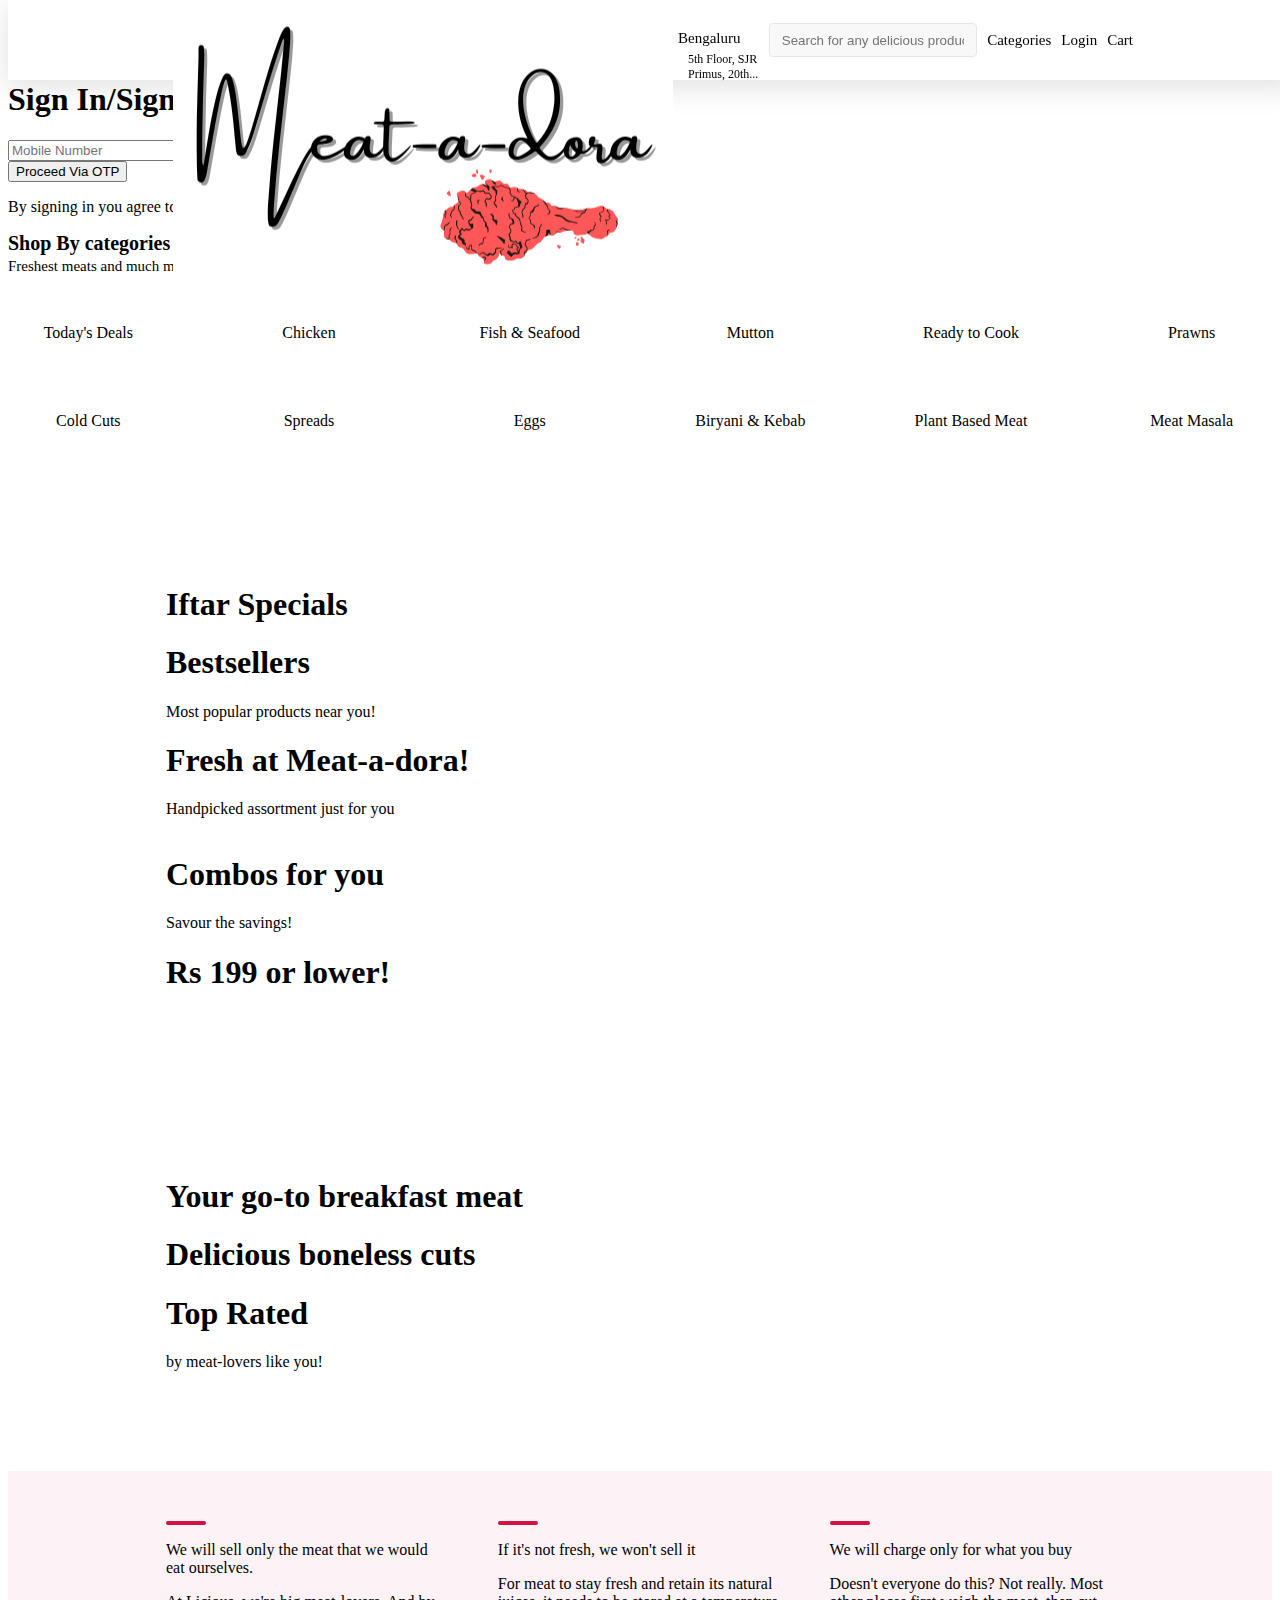
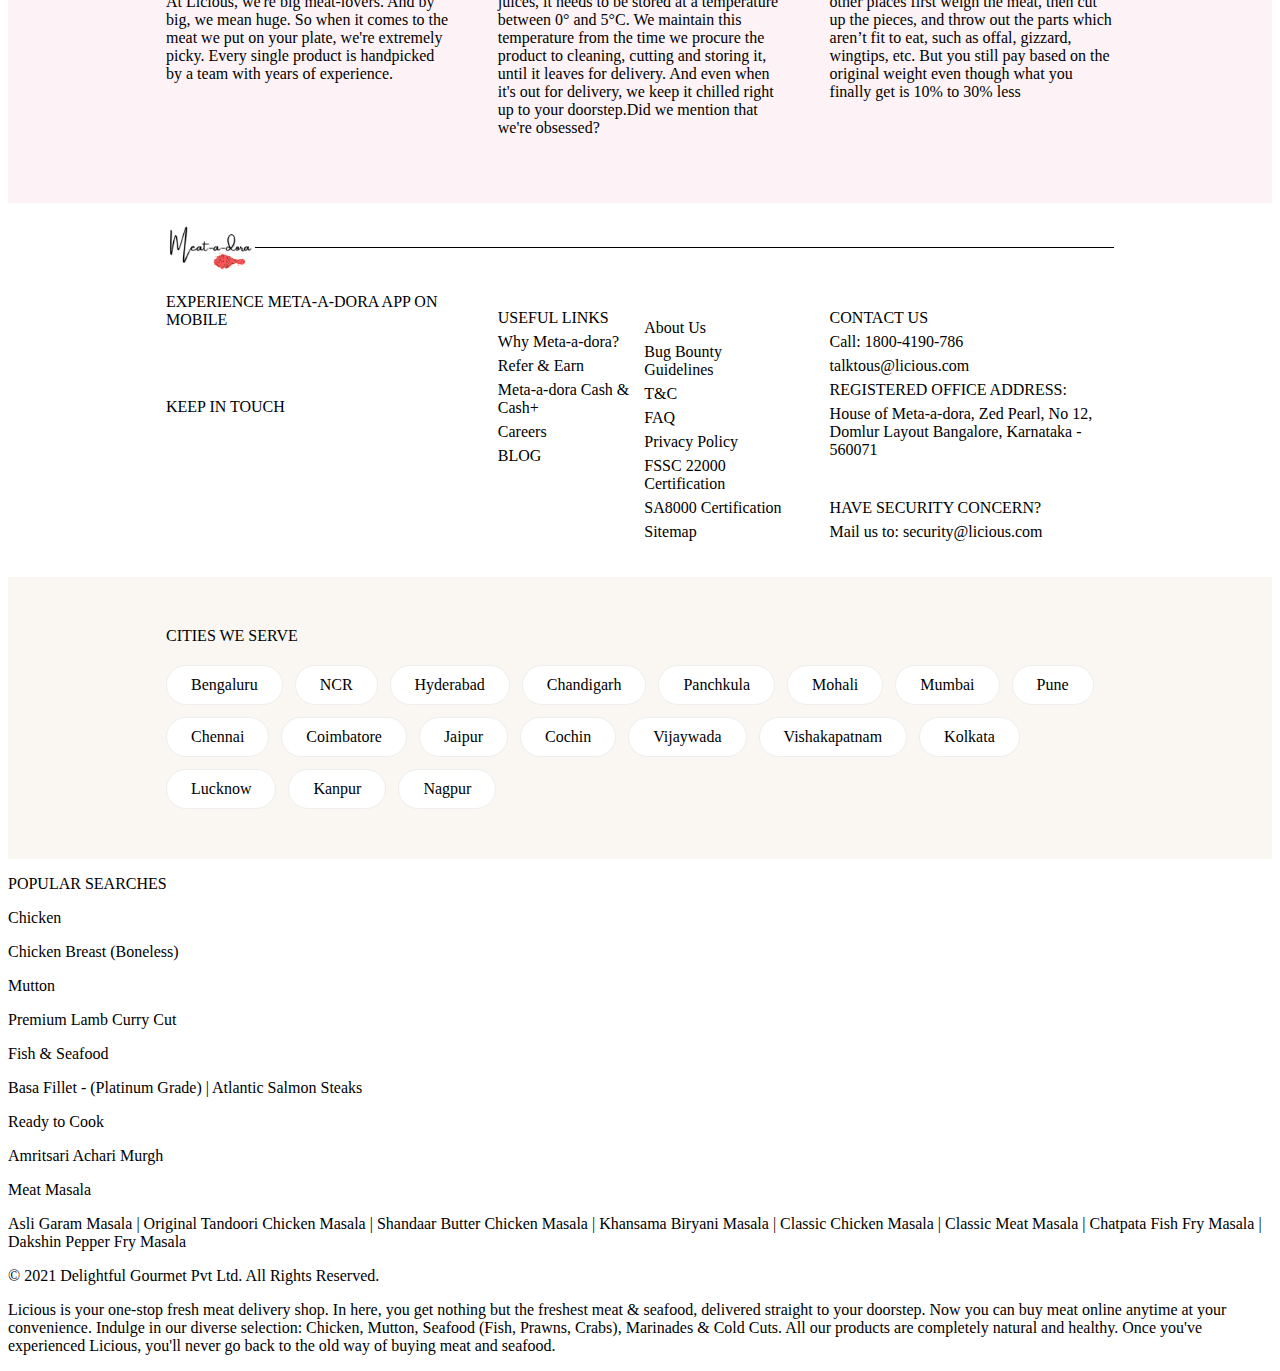
==== commit 111e05fe: "final" ====
--- a/index.html
+++ b/index.html
@@ -7,50 +7,58 @@
     <title>Order Meat Online - Buy Fresh &amp; High Quality Meat at Best Price on Meta-a-dora</title>
     <link rel="stylesheet" href="/nav.css">
     <link rel="stylesheet" href="/index.css">
+    <link rel="stylesheet" href="./login.css">
+    <link rel="stylesheet" href="./footer.css">
+    <link rel="stylesheet" href="./cart.css">
     <link rel="stylesheet" href="https://unpkg.com/flickity@2/dist/flickity.min.css">
-    <style>
-        body{
-            margin: 0px;
-            font-family: 'Lato Regular', sans-serif;
-            font-family: system-ui, -apple-system, BlinkMacSystemFont, 'Segoe UI', Roboto, Oxygen, Ubuntu, Cantarell, 'Open Sans', 'Helvetica Neue', sans-serif;
-            /* line-height: 25px; */
-        }
-        p{
-            font-size: 15px;
-        }
-        h1{
-            font-size: 20px;
-        }
-    </style>
 </head>
 <body>
-    <nav>
-        <div>
-            <img src="./Images/Meat-a-dora.png" alt="">
-            <div id="location">
-                <div>
-                    <img src="https://www.licious.in/image/rebranding/svg/location-pin.svg" alt="">
-                    <p>Bengaluru</p>
-                    <img src="https://www.licious.in/image/new_chevron.svg" alt="">
-                </div>
-                <p>5th Floor, SJR Primus, 20th...</p>
-            </div>
-        <input type="text" placeholder="Search for any delicious product" id="input">
-        <div>
-            <img src="https://www.licious.in/image/rebranding/svg/categories-grey.svg" alt="">
-            <p>Categories</p>
-        </div>
-        <div>
-            <img src="https://www.licious.in/image/rebranding/svg/profile-grey.svg" alt="">
-            <p>Profile</p>
-        </div>
-        <div>
-            <img src="https://www.licious.in/image/rebranding/svg/cart.svg" alt="">
-            <p>Cart</p>
-        </div>
-        </div>
-    </nav>
-    <div id="main">
+        <nav>
+            <div>
+                <a href="./index.html"><img src="./Images/Meat-a-dora.png" alt=""></a>
+                <div id="location">
+                    <div>
+                        <img src="https://www.licious.in/image/rebranding/svg/location-pin.svg" alt="">
+                        <p>Bengaluru</p>
+                        <img src="https://www.licious.in/image/new_chevron.svg" alt="">
+                    </div>
+                    <p>5th Floor, SJR Primus, 20th...</p>
+                </div>
+            <input type="text" placeholder="Search for any delicious product" id="input" onclick="remove();">
+            <div class="dropdown">
+                    <img src="https://www.licious.in/image/rebranding/svg/categories-grey.svg" alt="">
+                    <p class="name">Categories</p>
+                <div class="dropdown-content">
+                    <div id="left">
+                    </div>
+                    <div id="right">   
+                    </div>
+                </div>
+            </div>
+            <div id="login" onclick="openNav()">
+                <img src="https://www.licious.in/image/rebranding/svg/profile-grey.svg" alt="">
+                <p>Login</p>
+            </div>
+            <div id="cart" onclick="openCart()">
+                <img src="https://www.licious.in/image/rebranding/svg/cart.svg" alt="">
+                <p>Cart</p>
+            </div>
+            </div>
+        </nav>
+        <div id="login-panel">
+            <img src="https://www.licious.in/image/rebranding/jpg/user-login-new.jpg" alt="">
+            <a href="javascript:void(0)" class="closebtn" onclick="closeNav()">
+                <p>&times;</p>
+            </a>
+            <div>
+                <h1>Sign In/Sign Up</h1>
+                <input type="text" placeholder="Mobile Number" id="mobile">
+                <div id="otp"></div>
+                <div id="button"></div>
+                <button onclick="otpShow()">Proceed Via OTP</button>
+                <p>By signing in you agree to our terms and conditions</p>
+            </div>
+        </div>
         <div id="by_category">
             <h1>Shop By categories</h1>
             <p>Freshest meats and much more!</p>
@@ -103,424 +111,254 @@
                     <img src="https://dao54xqhg9jfa.cloudfront.net/OMS-Category/4ad0a144-8830-a4b5-90ee-216753328bbd/original/Masala_1.png" alt="">
                     <p>Meat Masala</p>
                 </div>
+    
+            </div>
+        </div>
+        <div id="main">
+            <div id="deal">
+                <img src="https://dao54xqhg9jfa.cloudfront.net/oms/c34eb824-4fdd-912c-b4e6-ab14fd512896/original/BANNERS-02_(4).jpeg" alt="">
+            </div>
+            <div id="iftar">
+                <h1>Iftar Specials</h1>
+                <div class="carousel" data-flickity='{ "freeScroll": true ,"cellAlign": "left", "draggable": false,"contain":true,"pageDots":false,"groupCells": true  }'>
+                </div>
+            </div>
+            <div id="bestsellers">
+                <h1>Bestsellers</h1>
+                <p>Most popular products near you!</p>
+                <div class="carousel" data-flickity='{ "freeScroll": true ,"cellAlign": "left", "draggable": false,"contain":true,"pageDots":false,"groupCells": true  }'>
+                </div>
+            </div>
+            <div id="fresh">
+                <h1>Fresh at Meat-a-dora!</h1>
+                <p>Handpicked assortment just for you</p>
+                <div>
+                    <img src="https://dao54xqhg9jfa.cloudfront.net/oms/715b7636-a178-576e-02fe-a5e9612bd87c/original/Daily_Fish_Delights_copy_2-3.jpeg" alt="">
+                    <img src="https://dao54xqhg9jfa.cloudfront.net/oms/8afb0054-9ca3-2cd1-5951-68ea99d69923/original/Meaty_Bites_copy-4.jpeg" alt="">
+                    <img src="https://dao54xqhg9jfa.cloudfront.net/oms/91af480b-5514-f257-f46d-fac389ec70d9/original/Mutton_Delights_copy_2-3.jpeg" alt="">
+                    <img src="https://dao54xqhg9jfa.cloudfront.net/oms/21c18bb7-9960-1d85-2083-8d651c62557c/original/Perfect_Match.jpeg" alt="">
+                </div>
+            </div>
+            <div id="combos">
+                <h1>Combos for you</h1>
+                <p>Savour the savings!</p>
+                <div class="carousel" data-flickity='{ "freeScroll": true ,"cellAlign": "left", "draggable": false,"contain":true,"pageDots":false,"groupCells": true  }'>
+                </div>
+            </div>
+            <div id="lower">
+                <h1>Rs 199 or lower!</h1>
+                <div class="carousel" data-flickity='{ "freeScroll": true ,"cellAlign": "left", "draggable": false,"contain":true,"pageDots":false,"groupCells": true  }'>
+                </div>
+            </div>
+            <div id="offers">
+                <div class="offer_carousel" data-flickity='{ "freeScroll": true ,"cellAlign": "left", "draggable": false,"contain":true,"pageDots":false,"groupCells": true  }'>
+                    <div class="offer-carousel-cell">
+                        <img src="https://dao54xqhg9jfa.cloudfront.net/oms/011bac74-b244-a3a1-b500-0e3ebfdf742c/original/1_(2).png" alt="">
+                    </div>
+                    <div class="offer-carousel-cell">
+                        <img src="https://dao54xqhg9jfa.cloudfront.net/oms/b78ccb11-9f24-ec60-5ee9-11d6135828e8/original/2.png" alt="">
+                    </div>
+                    <div class="offer-carousel-cell">
+                        <img src="https://dao54xqhg9jfa.cloudfront.net/oms/401d721f-9ab9-8629-7d5c-5f203ca42eb8/original/10_(2).png" alt="">
+                    </div>
+                    <div class="offer-carousel-cell">
+                        <img src="https://dao54xqhg9jfa.cloudfront.net/oms/39cfb3b7-8633-133f-e99f-e9f1bab1d9a3/original/11_(2).png" alt="">
+                    </div>
+                    <div class="offer-carousel-cell">
+                        <img src="https://dao54xqhg9jfa.cloudfront.net/oms/19e63819-69ce-1c0e-e847-a2c674190d5b/original/12_(2).png" alt="">
+                    </div>  
+                    <div class="offer-carousel-cell">
+                        <img src="https://dao54xqhg9jfa.cloudfront.net/oms/2adb54a9-dfeb-abfb-d393-836f362ca0d4/original/7_(3).png" alt="">
+                    </div>
+                    <div class="offer-carousel-cell">
+                        <img src="https://dao54xqhg9jfa.cloudfront.net/oms/bca0301a-d4f1-9d36-ccf5-ed5286e12b44/original/5_(2).png" alt="">
+                    </div>
+                    <div class="offer-carousel-cell">
+                        <img src="https://dao54xqhg9jfa.cloudfront.net/oms/64335058-e299-94d6-e80b-f11001e5c02f/original/13.png" alt="">
+                    </div>
+                </div>
+            </div>
+            <div id="breakfast">
+                <h1>Your go-to breakfast meat</h1>
+                <div class="carousel" data-flickity='{ "freeScroll": true ,"cellAlign": "left", "draggable": false,"contain":true,"pageDots":false,"groupCells": true  }'>
+                </div>
+            </div>
+            <div id="boneless">
+                <h1>Delicious boneless cuts</h1>
+                <div class="carousel" data-flickity='{ "freeScroll": true ,"cellAlign": "left", "draggable": false,"contain":true,"pageDots":false,"groupCells": true  }'>
+                </div>
+            </div>
+            <div id="toprated">
+                <h1>Top Rated</h1>
+                <p>by meat-lovers like you!</p>
+                <div class="carousel" data-flickity='{ "freeScroll": true ,"cellAlign": "left", "draggable": false,"contain":true,"pageDots":false,"groupCells": true  }'> 
+                </div>
+            </div>
+        </div>
+        <div id="footer">
+            <div id="desc">
+                <div>
+                    <div>
+                        <div></div>
+                        <p>We will sell only the meat that we would eat ourselves.</p>
+                        <p>At Licious, we're big meat-lovers. And by big, we mean huge. So when it comes to the meat we put on your plate, we're extremely picky. Every single product is handpicked by a team with years of experience.</p>
+                    </div>
+                    <div>
+                        <div></div>
+                        <p>If it's not fresh, we won't sell it</p>
+                        <p>For meat to stay fresh and retain its natural juices, it needs to be stored at a temperature between 0° and 5°C. We maintain this temperature from the time we procure the product to cleaning, cutting and storing it, until it leaves for delivery. And even when it's out for delivery, we keep it chilled right up to your doorstep.Did we mention that we're obsessed?</p>
+                        </div>
+                    <div>
+                        <div></div>
+                        <p>We will charge only for what you buy</p>
+                        <p>Doesn't everyone do this? Not really. Most other places first weigh the meat, then cut up the pieces, and throw out the parts which aren’t fit to eat, such as offal, gizzard, wingtips, etc. But you still pay based on the original weight even though what you finally get is 10% to 30% less</p>
+                    </div>
+                </div>
+            </div>
+            <div id="contact">
+                <div>
+                    <div id="top">
+                        <img src="./Images/Meat-a-dora.png" alt="">
+                        <div id="line"></div>
+                    </div>
+                    <div id="bottom">
+                        <div id="first">
+                            EXPERIENCE META-A-DORA APP ON MOBILE
+                            <div>
+                                <img src="https://www.licious.in/image/rebranding/png/app-store-homepage.png" alt="">
+                                <img src="https://www.licious.in/image/rebranding/png/playstore-homepage.png" alt="">
+                            </div>
+                            <br><br>
+                            KEEP IN TOUCH
+                            <div>
+                                <img src="https://www.licious.in/image/rebranding/png/twitter-homepage.png" alt="">
+                                <img src="https://www.licious.in/image/rebranding/png/fb-homepage.png" alt="">
+                                <img src="https://www.licious.in/image/rebranding/png/insta-homepage.png" alt="">
+                            </div>
+                        </div>
+                        <div id="second">
+                            <div>
+                                <p>USEFUL LINKS</p>
+                                <p>Why Meta-a-dora?</p>
+                                <p>Refer & Earn</p>
+                                <p>Meta-a-dora Cash & Cash+</p>
+                                <p>Careers</p>
+                                <p>BLOG</p>
+                            </div>
+                            <div>
+                                <br><br>
+                                <p>About Us</p>
+                                <p>Bug Bounty Guidelines</p>
+                                <p>T&C</p>
+                                <p>FAQ</p>
+                                <p>Privacy Policy</p>
+                                <p>FSSC 22000 Certification</p>
+                                <p>SA8000 Certification</p>
+                                <p>Sitemap</p>
+                            </div>
+                        </div>
+                        <div id="third">
+                            <p>CONTACT US</p>
+                            <p>Call: 1800-4190-786</p>
+                            <p>talktous@licious.com</p>
+                            <p>REGISTERED OFFICE ADDRESS:</p>
+                            <p>House of Meta-a-dora, Zed Pearl, No 12, Domlur Layout Bangalore, Karnataka - 560071</p>
+                            <img src="https://www.licious.in/image/rebranding/png/3-dsecure.png" alt="">
+                            <p></p>
+                            <p>HAVE SECURITY CONCERN?</p>
+                            <p>Mail us to: security@licious.com</p>
+                        </div>
+                    </div>
+                </div>
+            </div>
+            <div id="city">
+                <div>
+                    <div>
+                        CITIES WE SERVE
+                    </div>
+                    <div id="names">
+                        <div>Bengaluru</div>
+                        <div>NCR</div>
+                        <div>Hyderabad</div>
+                        <div>Chandigarh</div>
+                        <div>Panchkula</div>
+                        <div>Mohali</div>
+                        <div>Mumbai</div>
+                        <div>Pune</div>
+                        <div>Chennai</div>
+                        <div>Coimbatore</div>
+                        <div>Jaipur</div>
+                        <div>Cochin</div>
+                        <div>Vijaywada</div>
+                        <div>Vishakapatnam</div>
+                        <div>Kolkata</div>
+                        <div>Lucknow</div>
+                        <div>Kanpur</div>
+                        <div>Nagpur</div>
+                    </div>
+                </div>
+            </div>
+            <div id="searches">
+                <div>
+                    <p class="bold">POPULAR SEARCHES</p>
+                    <p class="bold">Chicken</h1>
+                    <p>Chicken Breast (Boneless)</p>
+                    <p class="bold">Mutton</h1>
+                    <p>Premium Lamb Curry Cut</p>
+                    <p class="bold">Fish & Seafood<p>
+                    <p>Basa Fillet - (Platinum Grade) | Atlantic Salmon Steaks</p>
+                    <p class="bold">Ready to Cook</p>
+                    <p>Amritsari Achari Murgh</p>
+                    <p class="bold">Meat Masala</p>
+                    <p>Asli Garam Masala | Original Tandoori Chicken Masala | Shandaar Butter Chicken Masala | Khansama Biryani Masala | Classic Chicken Masala | Classic Meat Masala | Chatpata Fish Fry Masala | Dakshin Pepper Fry Masala</p>
+                </div>
+            </div>
+            <div id="copyright">
+                <div>
+                    <p>© 2021 Delightful Gourmet Pvt Ltd. All Rights Reserved.</p>
+                    <p>Licious is your one-stop fresh meat delivery shop. In here, you get nothing but the freshest meat & seafood, delivered straight to your doorstep. Now you can buy meat online anytime at your convenience. Indulge in our diverse selection: Chicken, Mutton, Seafood (Fish, Prawns, Crabs), Marinades & Cold Cuts. All our products are completely natural and healthy. Once you've experienced Licious, you'll never go back to the old way of buying meat and seafood.</p>
+                </div>    
+            </div>
+        </div>
+        <div id="cart-panel">
+            <h1>Order Summary</h1>
+            <div id="green"></div>
+            <div id="details"></div>
+            <p>Stop paying delivery charges. Join Meatopia today!</p>
+            <div id="metopia">
+                <img src="https://www.licious.in/image/rebranding/svg/licious-meatopia-logo.svg" alt="">
+                <h4>JOIN NOW ></h4>
+            </div>
+            <div id="bill">
+                <h4>Bill Details</h4>
+                <div id="subTotal">
+                    <p>Subtotal</p>
+                    <p id="sub"></p>
+                </div>
+                <div id="delivery">
+                    <p>Delivery Charge</p>
+                    <p id="charge"></p>
+                </div>
+                <hr>
+                <div id="total">
+                    <h4>Total</h4>
+                    <p id="amount"></p>
+                </div>
+            </div>
+            <div id="buttons">
+                <button id="totAmt"></button>
+                <button id="checkout">Proceed To Checkout</button>
+            </div>
 
-            </div>
-        </div>
-        <div id="deal">
-            <img src="https://dao54xqhg9jfa.cloudfront.net/oms/c34eb824-4fdd-912c-b4e6-ab14fd512896/original/BANNERS-02_(4).jpeg" alt="">
-        </div>
-        <div id="iftar">
-            <h1>Iftar Specials</h1>
-            <div class="carousel" data-flickity='{ "freeScroll": true ,"cellAlign": "left", "draggable": false,"contain":true,"pageDots":false,"groupCells": true  }'>
-                <div class="carousel-cell">
-                <img src="https://dao54xqhg9jfa.cloudfront.net/OMS-ProductMerchantdising/f72684bf-55b0-27a4-0d0f-6bd0535450ff/original/WhatsApp_Image_2022-04-13_at_2.16.31_PM.jpeg" alt="">
-                <h1>Freshwater/ White Prawns/ Jhinga/ Kolambi (Medium)</h1>
-                <p>250gms</p>
-                <h4>$408</h4>
-                </div>
-                <div class="carousel-cell">
-                <img src="https://dao54xqhg9jfa.cloudfront.net/OMS-ProductMerchantdising/f72684bf-55b0-27a4-0d0f-6bd0535450ff/original/WhatsApp_Image_2022-04-13_at_2.16.31_PM.jpeg" alt="">
-                <h1>Freshwater/ White Prawns/ Jhinga/ Kolambi (Medium)</h1>
-                <p>250gms</p>
-                <h4>$408</h4>
-                </div>
-                <div class="carousel-cell">
-                <img src="https://dao54xqhg9jfa.cloudfront.net/OMS-ProductMerchantdising/f72684bf-55b0-27a4-0d0f-6bd0535450ff/original/WhatsApp_Image_2022-04-13_at_2.16.31_PM.jpeg" alt="">
-                <h1>Freshwater/ White Prawns/ Jhinga/ Kolambi (Medium)</h1>
-                <p>250gms</p>
-                <h4>$408</h4>
-                </div>  
-                <div class="carousel-cell">
-                <img src="https://dao54xqhg9jfa.cloudfront.net/OMS-ProductMerchantdising/f72684bf-55b0-27a4-0d0f-6bd0535450ff/original/WhatsApp_Image_2022-04-13_at_2.16.31_PM.jpeg" alt="">
-                <h1>Freshwater/ White Prawns/ Jhinga/ Kolambi (Medium)</h1>
-                <p>250gms</p>
-                <h4>$408</h4>
-                </div>
-                <div class="carousel-cell">
-                <img src="https://dao54xqhg9jfa.cloudfront.net/OMS-ProductMerchantdising/f72684bf-55b0-27a4-0d0f-6bd0535450ff/original/WhatsApp_Image_2022-04-13_at_2.16.31_PM.jpeg" alt="">
-                <h1>Freshwater/ White Prawns/ Jhinga/ Kolambi (Medium)</h1>
-                <p>250gms</p>
-                <h4>$408</h4>
-                </div> 
-                <div class="carousel-cell">
-                View All
-                </div> 
-            </div>
-        </div>
-        <div id="bestlessers">
-            <h1>Bestsellers</h1>
-            <p>Most popular products near you!</p>
-            <div class="carousel" data-flickity='{ "freeScroll": true ,"cellAlign": "left", "draggable": false,"contain":true,"pageDots":false,"groupCells": true  }'>
-                <div class="carousel-cell">
-                <img src="https://dao54xqhg9jfa.cloudfront.net/OMS-ProductMerchantdising/ac53a507-4bdd-92cd-ee0b-c96281e04999/original/chicken-curry-cut.jpg?format=webp" alt="">
-                <h1>Chicken Curry Cut - Small Pieces</h1>
-                <p>250gms</p>
-                <h4>$408</h4>
-                </div>
-                <div class="carousel-cell">
-                <img src="https://dao54xqhg9jfa.cloudfront.net/OMS-ProductMerchantdising/4f9c5ce8-cd46-b4eb-a0b1-8c7fa8d4280d/original/butterchicken.png" alt="">
-                <h1></h1>
-                <p>250gms</p>
-                <h4>$408</h4>
-                </div>
-                <div class="carousel-cell">
-                <img src="https://dao54xqhg9jfa.cloudfront.net/OMS-ProductMerchantdising/fcea4075-0ed2-23c1-2b3f-1cddcbd1d11f/original/Chicken-Breast-Boneless-(3-4-Pieces)-Hero-Shot_(1).jpg?format=webp" alt="">
-                <h1></h1>
-                <p>250gms</p>
-                <h4>$408</h4>
-                </div>  
-                <div class="carousel-cell">
-                <img src="https://dao54xqhg9jfa.cloudfront.net/OMS-ProductMerchantdising/feedc98d-42e1-0e0a-7da0-0072fa84977c/original/p2_tile_images_6th_folder-09_(1).jpg?format=webp" alt="">
-                <h1></h1>
-                <p>250gms</p>
-                <h4>$408</h4>
-                </div>
-                <div class="carousel-cell">
-                <img src="https://dao54xqhg9jfa.cloudfront.net/OMS-ProductMerchantdising/21c0b2a6-689f-f6ed-3677-a15852624d0c/original/Rich-Goat-Curry-Cut-(Small---19-to-21-Pieces)--Hero-Shot.jpg?format=webp" alt="">
-                <h1></h1>
-                <p>250gms</p>
-                <h4>$408</h4>
-                </div> 
-                <div class="carousel-cell">
-                View All
-                </div> 
-            </div>
-        </div>
-        <div id="fresh">
-            <h1>Chicken Curry Cut - Small Pieces</h1>
-            <p>Handpicked assortment just for you</p>
-            <div>
-                <img src="https://dao54xqhg9jfa.cloudfront.net/oms/715b7636-a178-576e-02fe-a5e9612bd87c/original/Daily_Fish_Delights_copy_2-3.jpeg" alt="">
-                <img src="https://dao54xqhg9jfa.cloudfront.net/oms/8afb0054-9ca3-2cd1-5951-68ea99d69923/original/Meaty_Bites_copy-4.jpeg" alt="">
-                <img src="https://dao54xqhg9jfa.cloudfront.net/oms/91af480b-5514-f257-f46d-fac389ec70d9/original/Mutton_Delights_copy_2-3.jpeg" alt="">
-                <img src="https://dao54xqhg9jfa.cloudfront.net/oms/21c18bb7-9960-1d85-2083-8d651c62557c/original/Perfect_Match.jpeg" alt="">
-            </div>
-        </div>
-        <div id="combos">
-            <h1>Combos for you</h1>
-            <p>Savour the savings!</p>
-            <div class="carousel" data-flickity='{ "freeScroll": true ,"cellAlign": "left", "draggable": false,"contain":true,"pageDots":false,"groupCells": true  }'>
-                <div class="carousel-cell">
-                <img src="https://dao54xqhg9jfa.cloudfront.net/OMS-ProductMerchantdising/ac53a507-4bdd-92cd-ee0b-c96281e04999/original/chicken-curry-cut.jpg?format=webp" alt="">
-                <h1>Chicken Curry Cut - Small Pieces</h1>
-                <p>250gms</p>
-                <h4>$408</h4>
-                </div>
-                <div class="carousel-cell">
-                <img src="https://dao54xqhg9jfa.cloudfront.net/OMS-ProductMerchantdising/4f9c5ce8-cd46-b4eb-a0b1-8c7fa8d4280d/original/butterchicken.png" alt="">
-                <h1></h1>
-                <p>250gms</p>
-                <h4>$408</h4>
-                </div>
-                <div class="carousel-cell">
-                <img src="https://dao54xqhg9jfa.cloudfront.net/OMS-ProductMerchantdising/fcea4075-0ed2-23c1-2b3f-1cddcbd1d11f/original/Chicken-Breast-Boneless-(3-4-Pieces)-Hero-Shot_(1).jpg?format=webp" alt="">
-                <h1></h1>
-                <p>250gms</p>
-                <h4>$408</h4>
-                </div>  
-                <div class="carousel-cell">
-                <img src="https://dao54xqhg9jfa.cloudfront.net/OMS-ProductMerchantdising/feedc98d-42e1-0e0a-7da0-0072fa84977c/original/p2_tile_images_6th_folder-09_(1).jpg?format=webp" alt="">
-                <h1></h1>
-                <p>250gms</p>
-                <h4>$408</h4>
-                </div>
-                <div class="carousel-cell">
-                <img src="https://dao54xqhg9jfa.cloudfront.net/OMS-ProductMerchantdising/21c0b2a6-689f-f6ed-3677-a15852624d0c/original/Rich-Goat-Curry-Cut-(Small---19-to-21-Pieces)--Hero-Shot.jpg?format=webp" alt="">
-                <h1></h1>
-                <p>250gms</p>
-                <h4>$408</h4>
-                </div> 
-                <div class="carousel-cell">
-                View All
-                </div> 
-            </div>
-        </div>
-        <div id="199andlower">
-            <h1>Rs 199 or lower!</h1>
-            <div class="carousel" data-flickity='{ "freeScroll": true ,"cellAlign": "left", "draggable": false,"contain":true,"pageDots":false,"groupCells": true  }'>
-                <div class="carousel-cell">
-                <img src="https://dao54xqhg9jfa.cloudfront.net/OMS-ProductMerchantdising/ac53a507-4bdd-92cd-ee0b-c96281e04999/original/chicken-curry-cut.jpg?format=webp" alt="">
-                <h1>Chicken Curry Cut - Small Pieces</h1>
-                <p>250gms</p>
-                <h4>$408</h4>
-                </div>
-                <div class="carousel-cell">
-                <img src="https://dao54xqhg9jfa.cloudfront.net/OMS-ProductMerchantdising/4f9c5ce8-cd46-b4eb-a0b1-8c7fa8d4280d/original/butterchicken.png" alt="">
-                <h1></h1>
-                <p>250gms</p>
-                <h4>$408</h4>
-                </div>
-                <div class="carousel-cell">
-                <img src="https://dao54xqhg9jfa.cloudfront.net/OMS-ProductMerchantdising/fcea4075-0ed2-23c1-2b3f-1cddcbd1d11f/original/Chicken-Breast-Boneless-(3-4-Pieces)-Hero-Shot_(1).jpg?format=webp" alt="">
-                <h1></h1>
-                <p>250gms</p>
-                <h4>$408</h4>
-                </div>  
-                <div class="carousel-cell">
-                <img src="https://dao54xqhg9jfa.cloudfront.net/OMS-ProductMerchantdising/feedc98d-42e1-0e0a-7da0-0072fa84977c/original/p2_tile_images_6th_folder-09_(1).jpg?format=webp" alt="">
-                <h1></h1>
-                <p>250gms</p>
-                <h4>$408</h4>
-                </div>
-                <div class="carousel-cell">
-                <img src="https://dao54xqhg9jfa.cloudfront.net/OMS-ProductMerchantdising/21c0b2a6-689f-f6ed-3677-a15852624d0c/original/Rich-Goat-Curry-Cut-(Small---19-to-21-Pieces)--Hero-Shot.jpg?format=webp" alt="">
-                <h1></h1>
-                <p>250gms</p>
-                <h4>$408</h4>
-                </div> 
-                <div class="carousel-cell">
-                View All
-                </div> 
-            </div>
-        </div>
-        <div id="offers">
-            <div class="offer_carousel" data-flickity='{ "freeScroll": true ,"cellAlign": "left", "draggable": false,"contain":true,"pageDots":false,"groupCells": true  }'>
-                <div class="offer-carousel-cell">
-                    <img src="https://dao54xqhg9jfa.cloudfront.net/oms/011bac74-b244-a3a1-b500-0e3ebfdf742c/original/1_(2).png" alt="">
-                </div>
-                <div class="offer-carousel-cell">
-                    <img src="https://dao54xqhg9jfa.cloudfront.net/oms/b78ccb11-9f24-ec60-5ee9-11d6135828e8/original/2.png" alt="">
-                </div>
-                <div class="offer-carousel-cell">
-                    <img src="https://dao54xqhg9jfa.cloudfront.net/oms/401d721f-9ab9-8629-7d5c-5f203ca42eb8/original/10_(2).png" alt="">
-                </div>
-                <div class="offer-carousel-cell">
-                    <img src="https://dao54xqhg9jfa.cloudfront.net/oms/39cfb3b7-8633-133f-e99f-e9f1bab1d9a3/original/11_(2).png" alt="">
-                </div>
-                <div class="offer-carousel-cell">
-                    <img src="https://dao54xqhg9jfa.cloudfront.net/oms/19e63819-69ce-1c0e-e847-a2c674190d5b/original/12_(2).png" alt="">
-                </div>  
-                <div class="offer-carousel-cell">
-                    <img src="https://dao54xqhg9jfa.cloudfront.net/oms/2adb54a9-dfeb-abfb-d393-836f362ca0d4/original/7_(3).png" alt="">
-                </div>
-                <div class="offer-carousel-cell">
-                    <img src="https://dao54xqhg9jfa.cloudfront.net/oms/bca0301a-d4f1-9d36-ccf5-ed5286e12b44/original/5_(2).png" alt="">
-                </div>
-                <div class="offer-carousel-cell">
-                    <img src="https://dao54xqhg9jfa.cloudfront.net/oms/64335058-e299-94d6-e80b-f11001e5c02f/original/13.png" alt="">
-                </div>
-            </div>
-        </div>
-        <div id="boneless">
-            <h1>Delicious boneless cuts</h1>
-            <div class="carousel" data-flickity='{ "freeScroll": true ,"cellAlign": "left", "draggable": false,"contain":true,"pageDots":false,"groupCells": true  }'>
-                <div class="carousel-cell">
-                <img src="https://dao54xqhg9jfa.cloudfront.net/OMS-ProductMerchantdising/ac53a507-4bdd-92cd-ee0b-c96281e04999/original/chicken-curry-cut.jpg?format=webp" alt="">
-                <h1>Chicken Curry Cut - Small Pieces</h1>
-                <p>250gms</p>
-                <h4>$408</h4>
-                </div>
-                <div class="carousel-cell">
-                <img src="https://dao54xqhg9jfa.cloudfront.net/OMS-ProductMerchantdising/4f9c5ce8-cd46-b4eb-a0b1-8c7fa8d4280d/original/butterchicken.png" alt="">
-                <h1></h1>
-                <p>250gms</p>
-                <h4>$408</h4>
-                </div>
-                <div class="carousel-cell">
-                <img src="https://dao54xqhg9jfa.cloudfront.net/OMS-ProductMerchantdising/fcea4075-0ed2-23c1-2b3f-1cddcbd1d11f/original/Chicken-Breast-Boneless-(3-4-Pieces)-Hero-Shot_(1).jpg?format=webp" alt="">
-                <h1></h1>
-                <p>250gms</p>
-                <h4>$408</h4>
-                </div>  
-                <div class="carousel-cell">
-                <img src="https://dao54xqhg9jfa.cloudfront.net/OMS-ProductMerchantdising/feedc98d-42e1-0e0a-7da0-0072fa84977c/original/p2_tile_images_6th_folder-09_(1).jpg?format=webp" alt="">
-                <h1></h1>
-                <p>250gms</p>
-                <h4>$408</h4>
-                </div>
-                <div class="carousel-cell">
-                <img src="https://dao54xqhg9jfa.cloudfront.net/OMS-ProductMerchantdising/21c0b2a6-689f-f6ed-3677-a15852624d0c/original/Rich-Goat-Curry-Cut-(Small---19-to-21-Pieces)--Hero-Shot.jpg?format=webp" alt="">
-                <h1></h1>
-                <p>250gms</p>
-                <h4>$408</h4>
-                </div> 
-                <div class="carousel-cell">
-                View All
-                </div> 
-            </div>
-        </div>
-        <div id="breakfast">
-            <h1>Your go-to breakfast meat</h1>
-            <div class="carousel" data-flickity='{ "freeScroll": true ,"cellAlign": "left", "draggable": false,"contain":true,"pageDots":false,"groupCells": true  }'>
-                <div class="carousel-cell">
-                <img src="https://dao54xqhg9jfa.cloudfront.net/OMS-ProductMerchantdising/ac53a507-4bdd-92cd-ee0b-c96281e04999/original/chicken-curry-cut.jpg?format=webp" alt="">
-                <h1>Chicken Curry Cut - Small Pieces</h1>
-                <p>250gms</p>
-                <h4>$408</h4>
-                </div>
-                <div class="carousel-cell">
-                <img src="https://dao54xqhg9jfa.cloudfront.net/OMS-ProductMerchantdising/4f9c5ce8-cd46-b4eb-a0b1-8c7fa8d4280d/original/butterchicken.png" alt="">
-                <h1></h1>
-                <p>250gms</p>
-                <h4>$408</h4>
-                </div>
-                <div class="carousel-cell">
-                <img src="https://dao54xqhg9jfa.cloudfront.net/OMS-ProductMerchantdising/fcea4075-0ed2-23c1-2b3f-1cddcbd1d11f/original/Chicken-Breast-Boneless-(3-4-Pieces)-Hero-Shot_(1).jpg?format=webp" alt="">
-                <h1></h1>
-                <p>250gms</p>
-                <h4>$408</h4>
-                </div>  
-                <div class="carousel-cell">
-                <img src="https://dao54xqhg9jfa.cloudfront.net/OMS-ProductMerchantdising/feedc98d-42e1-0e0a-7da0-0072fa84977c/original/p2_tile_images_6th_folder-09_(1).jpg?format=webp" alt="">
-                <h1></h1>
-                <p>250gms</p>
-                <h4>$408</h4>
-                </div>
-                <div class="carousel-cell">
-                <img src="https://dao54xqhg9jfa.cloudfront.net/OMS-ProductMerchantdising/21c0b2a6-689f-f6ed-3677-a15852624d0c/original/Rich-Goat-Curry-Cut-(Small---19-to-21-Pieces)--Hero-Shot.jpg?format=webp" alt="">
-                <h1></h1>
-                <p>250gms</p>
-                <h4>$408</h4>
-                </div> 
-                <div class="carousel-cell">
-                View All
-                </div> 
-            </div>
-        </div>
-        <div id="toprated">
-            <h1>Top Rated</h1>
-            <p>by meat-lovers like you!</p>
-            <div class="carousel" data-flickity='{ "freeScroll": true ,"cellAlign": "left", "draggable": false,"contain":true,"pageDots":false,"groupCells": true  }'>
-                <div class="carousel-cell">
-                <img src="https://dao54xqhg9jfa.cloudfront.net/OMS-ProductMerchantdising/ac53a507-4bdd-92cd-ee0b-c96281e04999/original/chicken-curry-cut.jpg?format=webp" alt="">
-                <h1>Chicken Curry Cut - Small Pieces</h1>
-                <p>250gms</p>
-                <h4>$408</h4>
-                </div>
-                <div class="carousel-cell">
-                <img src="https://dao54xqhg9jfa.cloudfront.net/OMS-ProductMerchantdising/4f9c5ce8-cd46-b4eb-a0b1-8c7fa8d4280d/original/butterchicken.png" alt="">
-                <h1></h1>
-                <p>250gms</p>
-                <h4>$408</h4>
-                </div>
-                <div class="carousel-cell">
-                <img src="https://dao54xqhg9jfa.cloudfront.net/OMS-ProductMerchantdising/fcea4075-0ed2-23c1-2b3f-1cddcbd1d11f/original/Chicken-Breast-Boneless-(3-4-Pieces)-Hero-Shot_(1).jpg?format=webp" alt="">
-                <h1></h1>
-                <p>250gms</p>
-                <h4>$408</h4>
-                </div>  
-                <div class="carousel-cell">
-                <img src="https://dao54xqhg9jfa.cloudfront.net/OMS-ProductMerchantdising/feedc98d-42e1-0e0a-7da0-0072fa84977c/original/p2_tile_images_6th_folder-09_(1).jpg?format=webp" alt="">
-                <h1></h1>
-                <p>250gms</p>
-                <h4>$408</h4>
-                </div>
-                <div class="carousel-cell">
-                <img src="https://dao54xqhg9jfa.cloudfront.net/OMS-ProductMerchantdising/21c0b2a6-689f-f6ed-3677-a15852624d0c/original/Rich-Goat-Curry-Cut-(Small---19-to-21-Pieces)--Hero-Shot.jpg?format=webp" alt="">
-                <h1></h1>
-                <p>250gms</p>
-                <h4>$408</h4>
-                </div> 
-                <div class="carousel-cell">
-                View All
-                </div> 
-            </div>
-        </div>
-    </div>
-    <div id="footer">
-        <div id="desc">
-            <div>
-                <div>
-                    <div></div>
-                    <p>We will sell only the meat that we would eat ourselves.</p>
-                    <p>At Licious, we're big meat-lovers. And by big, we mean huge. So when it comes to the meat we put on your plate, we're extremely picky. Every single product is handpicked by a team with years of experience.</p>
-                </div>
-                <div>
-                    <div></div>
-                    <p>If it's not fresh, we won't sell it</p>
-                    <p>For meat to stay fresh and retain its natural juices, it needs to be stored at a temperature between 0° and 5°C. We maintain this temperature from the time we procure the product to cleaning, cutting and storing it, until it leaves for delivery. And even when it's out for delivery, we keep it chilled right up to your doorstep.Did we mention that we're obsessed?</p>
-                    </div>
-                <div>
-                    <div></div>
-                    <p>We will charge only for what you buy</p>
-                    <p>Doesn't everyone do this? Not really. Most other places first weigh the meat, then cut up the pieces, and throw out the parts which aren’t fit to eat, such as offal, gizzard, wingtips, etc. But you still pay based on the original weight even though what you finally get is 10% to 30% less</p>
-                </div>
-            </div>
-        </div>
-        <div id="contact">
-            <div>
-                <div id="top">
-                    <img src="./Images/Meat-a-dora.png" alt="">
-                    <div id="line"></div>
-                </div>
-                <div id="bottom">
-                    <div id="first">
-                        EXPERIENCE META-A-DORA APP ON MOBILE
-                        <div>
-                            <img src="https://www.licious.in/image/rebranding/png/app-store-homepage.png" alt="">
-                            <img src="https://www.licious.in/image/rebranding/png/playstore-homepage.png" alt="">
-                        </div>
-                        <br><br>
-                        KEEP IN TOUCH
-                        <div>
-                            <img src="https://www.licious.in/image/rebranding/png/twitter-homepage.png" alt="">
-                            <img src="https://www.licious.in/image/rebranding/png/fb-homepage.png" alt="">
-                            <img src="https://www.licious.in/image/rebranding/png/insta-homepage.png" alt="">
-                        </div>
-                    </div>
-                    <div id="second">
-                        <div>
-                            <p>USEFUL LINKS</p>
-                            <p>Why Meta-a-dora?</p>
-                            <p>Refer & Earn</p>
-                            <p>Meta-a-dora Cash & Cash+</p>
-                            <p>Careers</p>
-                            <p>BLOG</p>
-                        </div>
-                        <div>
-                            <br><br>
-                            <p>About Us</p>
-                            <p>Bug Bounty Guidelines</p>
-                            <p>T&C</p>
-                            <p>FAQ</p>
-                            <p>Privacy Policy</p>
-                            <p>FSSC 22000 Certification</p>
-                            <p>SA8000 Certification</p>
-                            <p>Sitemap</p>
-                        </div>
-                    </div>
-                    <div id="third">
-                        <p>CONTACT US</p>
-                        <p>Call: 1800-4190-786</p>
-                        <p>talktous@licious.com</p>
-                        <p>REGISTERED OFFICE ADDRESS:</p>
-                        <p>House of Meta-a-dora, Zed Pearl, No 12, Domlur Layout Bangalore, Karnataka - 560071</p>
-                        <img src="https://www.licious.in/image/rebranding/png/3-dsecure.png" alt="">
-                        <p></p>
-                        <p>HAVE SECURITY CONCERN?</p>
-                        <p>Mail us to: security@licious.com</p>
-                    </div>
-                </div>
-            </div>
-        </div>
-        <div id="city">
-            <div>
-                <div>
-                    CITIES WE SERVE
-                </div>
-                <div id="names">
-                    <div>Bengaluru</div>
-                    <div>NCR</div>
-                    <div>Hyderabad</div>
-                    <div>Chandigarh</div>
-                    <div>Panchkula</div>
-                    <div>Mohali</div>
-                    <div>Mumbai</div>
-                    <div>Pune</div>
-                    <div>Chennai</div>
-                    <div>Coimbatore</div>
-                    <div>Jaipur</div>
-                    <div>Cochin</div>
-                    <div>Vijaywada</div>
-                    <div>Vishakapatnam</div>
-                    <div>Kolkata</div>
-                    <div>Lucknow</div>
-                    <div>Kanpur</div>
-                    <div>Nagpur</div>
-                </div>
-            </div>
-        </div>
-    </div>
+            <a href="javascript:void(0)" class="closebtn" onclick="closeCart()">
+                <p>&times;</p>
+            </a>
+        </div>
 </body>
-<script src="https://unpkg.com/flickity@2/dist/flickity.pkgd.min.js"></script> 
+<script src="https://unpkg.com/flickity@2/dist/flickity.pkgd.min.js"></script>
+<script src="./products.js"></script>
+<script src="./index.js"></script>
+<script src="./login.js"></script>
+<script src="./nav.js"></script>
+<script src="./cart.js"></script>
 </html>--- a/cart.css
+++ b/cart.css
@@ -0,0 +1,204 @@
+#cart-panel{
+  font-family: system-ui, -apple-system, BlinkMacSystemFont, 'Segoe UI', Roboto, Oxygen, Ubuntu, Cantarell, 'Open Sans', 'Helvetica Neue', sans-serif;
+    display: none;
+    position: fixed;
+    width: 360px;
+    height: 720px;
+    right: 0px;
+    top: 0px;
+    z-index: 3;
+    box-shadow: rgba(0, 0, 0, 0.35) 0px 5px 15px;
+    padding: 10px;
+    font-size: smaller;
+    background-color: white;
+  }
+  #cart-panel .closebtn {
+    position: absolute;
+    top: 20px;
+    right: 25px;
+    margin-right: 395px;
+    text-decoration: none;
+    color: #D11243;
+    display: block;
+    border: #D11243 3px solid;
+    border-radius: 50%;
+  } 
+  #cart-panel .closebtn>p{
+    margin: 0%;
+    margin-top: -10px;
+    margin-bottom: -2px;
+    margin-right: 0px;
+    margin-left: 0px;
+    padding: 0px 3px;
+    font-weight: bold;
+    display: flex;
+    text-align: center;
+    justify-content: center;
+    font-size: 30px;
+  } 
+
+  #metopia{
+    display: flex;
+    justify-content: space-between;
+    align-items: center;
+    padding: 5px 15px;
+    border-radius: 5px;
+    background-color: #ffdc93;
+    box-shadow: 0 4px 10px 0 hsla(0,0%,72%,.5);
+    border: 1px solid #9b9b9b;
+    /* width: 100%; */
+  }
+  #metopia>h4{
+    color: #D11243;
+  }
+  #green{
+    background-color: #417505;
+    color: white;
+    font-weight: bold;
+    padding: 5px 10px;
+    text-align: center;
+    font-size: 14px;
+  }
+
+
+  #details{
+    /* background-color: #ffdc93; */
+    box-shadow: rgba(0, 0, 0, 0.35) 0px 5px 15px;
+    margin-top: 20px;
+  }
+  /* #details div{
+
+  } */
+  #details>div{
+    /* background-color: #D11243; */
+    display: flex;
+    max-height: 80px;
+    padding: 10px;
+    justify-content: space-between;
+    /* gap: 10px; */
+    border-bottom: #9b9b9b 1px solid;
+  }
+  #details>div>div{
+    /* border: #9b9b9b 2px solid; */
+    max-width: 200px;
+  }
+  #details>div>div>div{
+    display: flex;
+    /* border: 2px solid black; */
+    gap:20px
+  }
+  #details p{
+    margin: 0px;
+  }
+
+  #priceandquantity{
+    margin-top: 5px;
+    align-items: center;
+    /* margin-bottom: 5px; */
+    /* padding-bottom: 100px; */
+  }
+  #priceandquantity>p:nth-child(1){
+    border: black 1px solid;
+    padding: 5px;
+    border-radius: 5px;
+    /* color: #9b9b9b; */
+    font-size: small;
+  }
+  #priceandquantity>p:nth-child(2){
+    color: #D11243;
+    font-weight: bold;
+  }
+
+  /* #cartQuantity{ */
+    /* align-self: fl; */
+    /* align-self: last baseline; */
+    /* gap: 20px; */
+    /* display: flex */
+    /* align-items: ; */
+  /* } */
+
+
+  #cartQuantity>div{
+    /* gap: 10px; */
+    /* align-items: flex-end; */
+    display: flex;
+    /* border: #D11243 1px solid; */
+    /* align-items: flex-end; */
+  }
+
+  #cartQuantity>div:nth-child(1){
+    justify-content: flex-end;
+  }
+  
+  #cartQuantity>div:nth-child(2){
+    margin-top: 10px;
+    /* background-color: #9b9b9b; */
+  }
+  #cartQuantity>div>button{
+    height: 25px;
+    width: 25px;
+    background-color: white;
+    color: #D11243;
+    font-weight: bold;
+    font-size: large;
+    border: 0px;
+    background-color: #dfdfdf;
+    border-radius: 5px;
+  }
+  #cartQuantity>div:nth-child(1)>p{ 
+    color: #9b9b9b;
+}
+#cartQuantity>div:nth-child(1)>p:hover{
+  cursor: pointer;
+}
+#cartQuantity>div>button:hover{
+  cursor: pointer;
+}
+#bill>div{
+  display: flex;
+  justify-content: space-between;
+}
+#bill{
+  /* font-size: smaller; */
+  margin-top: 20px;
+  padding: 10px;
+  border: black 1px dashed;
+  /* border-radius: 10px; */
+}
+#bill>div>p{
+  margin: 0px;
+}
+#bill>div>h4{
+  margin: 0px;
+}
+#amount{
+  color: #D11243;
+  font-weight: bold;
+  font-size: large;
+}
+
+#buttons{
+  display: flex;
+  box-shadow: rgba(0, 0, 0, 0.25) 0px 54px 55px, rgba(0, 0, 0, 0.12) 0px -12px 30px, rgba(0, 0, 0, 0.12) 0px 4px 6px, rgba(0, 0, 0, 0.17) 0px 12px 13px, rgba(0, 0, 0, 0.09) 0px -3px 5px;
+  position: absolute;
+  bottom: 10px;
+  width: 95%;
+  border-radius: 5px;
+}
+#buttons>button{
+  min-width: 50%;
+  height: 40px;
+  border: 0px;
+  border-radius: 5px;
+}
+#buttons>button:nth-child(1){
+  font-weight: bold;
+  font-size: larger;
+}
+#buttons>button:nth-child(2){
+background-color: #D11243;
+color: #dfdfdf;
+}
+#buttons>button:nth-child(2):hover{
+  cursor: pointer;
+}